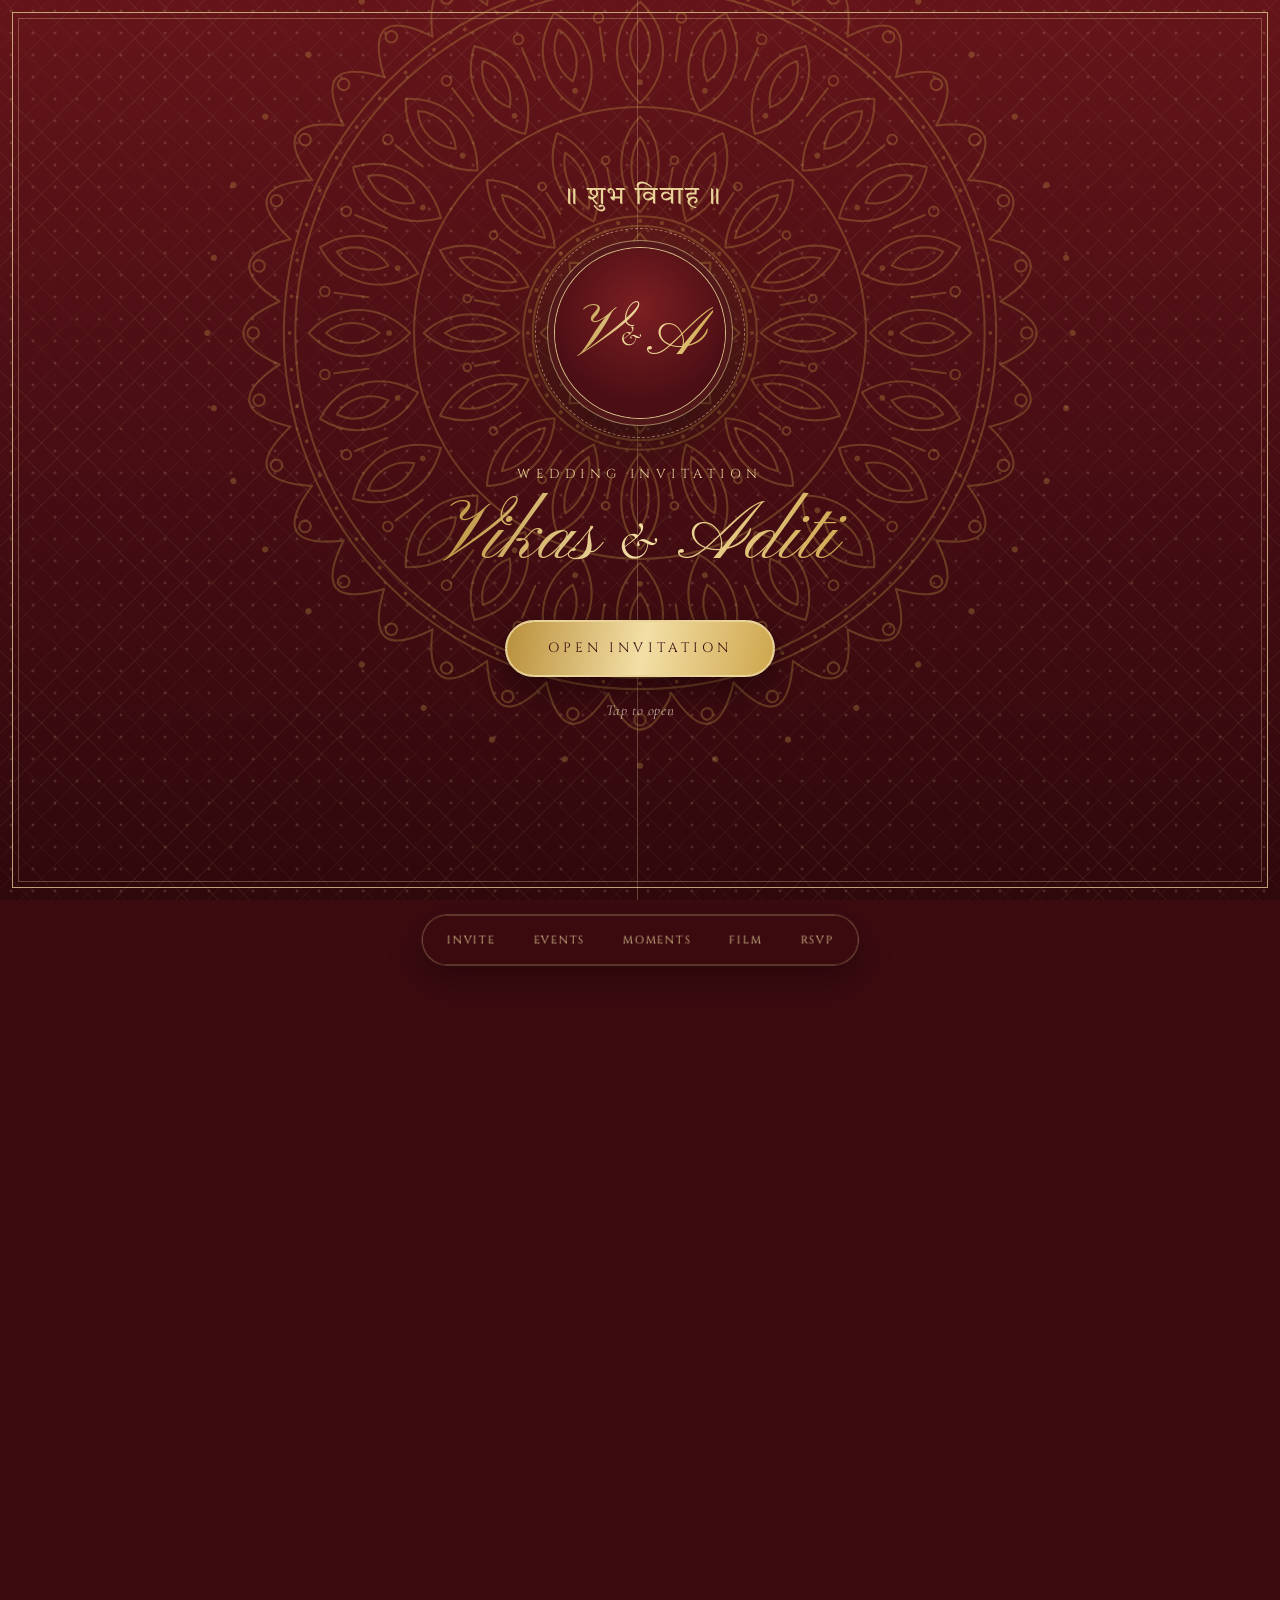
==== vikas-aditi/index.html @ c08654e7 "feat: add Vikas & Aditi wedding invitation site (/vikas-aditi/) Mobile-first, animated single-page i" ====
<!DOCTYPE html>
<html lang="en" class="is-locked">
<head>
  <meta charset="UTF-8" />
  <meta name="viewport" content="width=device-width, initial-scale=1, viewport-fit=cover" />
  <title>Vikas &amp; Aditi — Wedding Invitation</title>
  <meta name="description" content="With the blessings of our families, we invite you to celebrate our wedding." />
  <!-- Personal invitation: keep it out of search engines. Remove this line if you want it indexed. -->
  <meta name="robots" content="noindex, nofollow" />
  <meta name="theme-color" content="#4E1016" />

  <!-- Link preview (WhatsApp / social). og:image must be an absolute URL. -->
  <meta property="og:type" content="website" />
  <meta property="og:title" content="Vikas &amp; Aditi — Wedding Invitation" />
  <meta property="og:description" content="With the blessings of our families, we invite you to celebrate our wedding." />
  <meta property="og:image" content="https://www.amhsolutions.xyz/vikas-aditi/assets/og.jpg" />
  <meta property="og:image:width" content="1200" />
  <meta property="og:image:height" content="630" />
  <meta name="twitter:card" content="summary_large_image" />

  <link rel="icon" href="data:image/svg+xml,%3Csvg xmlns='http://www.w3.org/2000/svg' viewBox='0 0 64 64'%3E%3Ccircle cx='32' cy='32' r='32' fill='%234E1016'/%3E%3Cg fill='none' stroke='%23E5C777' stroke-width='2.4' stroke-linejoin='round'%3E%3Cpath d='M32 12c6 7 9 14 9 21 0 7-3 12-9 15-6-3-9-8-9-15 0-7 3-14 9-21z'/%3E%3Cpath d='M23 40c-7-2-12-7-13-14 6 0 12 3 14 8M41 40c7-2 12-7 13-14-6 0-12 3-14 8'/%3E%3C/g%3E%3C/svg%3E" />

  <link rel="preconnect" href="https://fonts.googleapis.com" />
  <link rel="preconnect" href="https://fonts.gstatic.com" crossorigin />
  <link href="https://fonts.googleapis.com/css2?family=Cinzel:wght@400;500;600&family=Cormorant+Garamond:ital,wght@0,400;0,500;0,600;1,400;1,500&family=Pinyon+Script&family=Tiro+Devanagari+Hindi&display=swap" rel="stylesheet" />
  <link rel="preload" as="image" href="assets/photos/9018-800.webp"
        imagesrcset="assets/photos/9018-800.webp 800w, assets/photos/9018-1400.webp 1400w" imagesizes="100vw" />
  <link rel="stylesheet" href="css/style.css" />
  <noscript><style>.gate{display:none}html.is-locked,html.is-locked body{overflow:auto;height:auto}</style></noscript>
</head>
<body>

  <!-- =============== COVER (tap to open) =============== -->
  <div class="gate" id="gate">
    <div class="gate__door gate__door--l" aria-hidden="true"></div>
    <div class="gate__door gate__door--r" aria-hidden="true"></div>
    <div class="gate__inner">
      <p class="gate__shubh deva" data-bind="shubh"></p>
      <div class="gate__sealwrap">
        <img class="gate__mandala" src="assets/ornaments/mandala.svg" alt="" aria-hidden="true" />
        <div class="gate__seal" aria-hidden="true">
          <span class="gate__ring"></span>
          <span class="gate__mono" data-bind="monogram"></span>
        </div>
      </div>
      <p class="gate__eyebrow">Wedding Invitation</p>
      <p class="gate__names" data-bind="names"></p>
      <button class="gate__btn" id="openBtn" type="button">
        <span>Open Invitation</span>
      </button>
      <p class="gate__hint" aria-hidden="true">Tap to open</p>
    </div>
  </div>

  <div class="progress" aria-hidden="true"><span id="progressBar"></span></div>
  <canvas class="petals" id="petals" aria-hidden="true"></canvas>

  <main id="page">

    <!-- =============== HERO =============== -->
    <header class="hero live" id="top">
      <div class="hero__bgmandala" aria-hidden="true"><img src="assets/ornaments/mandala.svg" alt="" /></div>
      <div class="hero__frame"><div class="hero__media" id="heroMedia"></div></div>
      <div class="hero__shade" aria-hidden="true"></div>
      <div class="toran" id="toran" aria-hidden="true"></div>

      <div class="hero__content">
        <p class="hero__eyebrow"><span>We are getting married</span></p>
        <h1 class="hero__names" id="heroNames"></h1>
        <svg class="divider divider--light" viewBox="0 0 240 24" aria-hidden="true">
          <path d="M4 12h86M150 12h86" /><path d="M120 3l9 9-9 9-9-9z" /><path d="M104 12l-5-5-5 5 5 5zM146 12l-5-5-5 5 5 5z" />
        </svg>
        <p class="hero__date" id="heroDate"></p>
        <p class="hero__city" id="heroCity"></p>
      </div>

      <a class="scroll-cue" href="#invite" aria-label="Scroll to the invitation">
        <span class="scroll-cue__mouse"></span>
        <span class="scroll-cue__txt">Scroll</span>
      </a>
    </header>

    <!-- =============== INVITATION =============== -->
    <section class="section live section--ivory" id="invite" data-nav="Invite">
      <img class="watermark watermark--tr" src="assets/ornaments/mandala-ink.svg" alt="" aria-hidden="true" loading="lazy" />
      <img class="watermark watermark--bl" src="assets/ornaments/mandala-ink.svg" alt="" aria-hidden="true" loading="lazy" />

      <div class="wrap wrap--narrow center">
        <p class="invocation deva" data-bind="invocation" data-reveal></p>

        <div class="arch arch--lg" id="inviteArch" data-reveal="zoom"></div>

        <div class="head" data-reveal>
          <p class="eyebrow">With the blessings of our elders</p>
          <h2 class="title">With Joyful Hearts</h2>
          <svg class="divider" viewBox="0 0 240 24" aria-hidden="true">
            <path d="M4 12h86M150 12h86" /><path d="M120 3l9 9-9 9-9-9z" /><path d="M104 12l-5-5-5 5 5 5zM146 12l-5-5-5 5 5 5z" />
          </svg>
        </div>

        <p class="lead" data-reveal>
          Together with our families, we invite you to share in our happiness
          as we begin a new chapter of our lives.
        </p>

        <div class="couple" id="couple"></div>

        <p class="lead lead--sm" data-reveal>
          Your presence and blessings will make our celebration complete.
        </p>
      </div>
    </section>

    <!-- =============== SAVE THE DATE =============== -->
    <section class="section live section--maroon" id="date">
      <div class="sparkles" aria-hidden="true"></div>
      <img class="bigmandala" src="assets/ornaments/mandala.svg" alt="" aria-hidden="true" loading="lazy" />
      <div class="wrap wrap--narrow center">
        <div class="head" data-reveal>
          <p class="eyebrow">Mark your calendar</p>
          <h2 class="title">Save the Date</h2>
          <svg class="divider" viewBox="0 0 240 24" aria-hidden="true">
            <path d="M4 12h86M150 12h86" /><path d="M120 3l9 9-9 9-9-9z" /><path d="M104 12l-5-5-5 5 5 5zM146 12l-5-5-5 5 5 5z" />
          </svg>
        </div>
        <p class="bigdate" id="bigDate" data-reveal></p>
        <div class="countdown" id="countdown" data-reveal>
          <div class="cd"><span class="cd__num" data-cd="days">––</span><span class="cd__lbl">Days</span></div>
          <div class="cd"><span class="cd__num" data-cd="hours">––</span><span class="cd__lbl">Hours</span></div>
          <div class="cd"><span class="cd__num" data-cd="minutes">––</span><span class="cd__lbl">Minutes</span></div>
          <div class="cd"><span class="cd__num" data-cd="seconds">––</span><span class="cd__lbl">Seconds</span></div>
        </div>
        <p class="cd-note" id="cdNote" data-reveal></p>
        <button class="btn btn--gold" id="calBtn" type="button" hidden data-reveal>
          <svg viewBox="0 0 24 24" aria-hidden="true"><path d="M7 3v3M17 3v3M4 9h16M5 5h14a1 1 0 0 1 1 1v13a1 1 0 0 1-1 1H5a1 1 0 0 1-1-1V6a1 1 0 0 1 1-1zM12 12v5M9.5 14.5h5" /></svg>
          <span>Add to Calendar</span>
        </button>
      </div>
    </section>

    <!-- =============== EVENTS =============== -->
    <section class="section live section--ivory" id="events" data-nav="Events">
      <img class="watermark watermark--tl" src="assets/ornaments/mandala-ink.svg" alt="" aria-hidden="true" loading="lazy" />
      <div class="wrap">
        <div class="head center" data-reveal>
          <p class="eyebrow">Join us for</p>
          <h2 class="title">The Celebrations</h2>
          <svg class="divider" viewBox="0 0 240 24" aria-hidden="true">
            <path d="M4 12h86M150 12h86" /><path d="M120 3l9 9-9 9-9-9z" /><path d="M104 12l-5-5-5 5 5 5zM146 12l-5-5-5 5 5 5z" />
          </svg>
        </div>
        <ol class="timeline" id="timeline"></ol>
      </div>
    </section>

    <!-- =============== VENUE (shown only when a venue is set) =============== -->
    <section class="section section--sand" id="venue" hidden>
      <div class="wrap wrap--narrow center">
        <div class="head" data-reveal>
          <p class="eyebrow">Where we celebrate</p>
          <h2 class="title">The Venue</h2>
          <svg class="divider" viewBox="0 0 240 24" aria-hidden="true">
            <path d="M4 12h86M150 12h86" /><path d="M120 3l9 9-9 9-9-9z" /><path d="M104 12l-5-5-5 5 5 5zM146 12l-5-5-5 5 5 5z" />
          </svg>
        </div>
        <p class="venue__name" id="venueName" data-reveal></p>
        <p class="venue__addr" id="venueAddr" data-reveal></p>
        <a class="btn btn--maroon" id="venueMap" target="_blank" rel="noopener" hidden data-reveal>
          <svg viewBox="0 0 24 24" aria-hidden="true"><path d="M12 21s7-6.2 7-11.5A7 7 0 0 0 5 9.500C5 14.8 12 21 12 21z" /><circle cx="12" cy="9.5" r="2.5" /></svg>
          <span>Open in Google Maps</span>
        </a>
      </div>
    </section>

    <!-- =============== QUOTE =============== -->
    <section class="quote" id="quote">
      <div class="quote__bg" id="quoteBg" data-parallax="0.18"></div>
      <div class="quote__shade" aria-hidden="true"></div>
      <blockquote class="quote__text" data-reveal>
        <span class="quote__mark" aria-hidden="true">“</span>
        Two hearts, one journey —<br />and it begins with your blessings.
      </blockquote>
    </section>

    <!-- =============== GALLERY =============== -->
    <section class="section live section--ivory section--gallery" id="moments" data-nav="Moments">
      <div class="wrap">
        <div class="head center" data-reveal>
          <p class="eyebrow">Before the big day</p>
          <h2 class="title">Our Moments</h2>
          <svg class="divider" viewBox="0 0 240 24" aria-hidden="true">
            <path d="M4 12h86M150 12h86" /><path d="M120 3l9 9-9 9-9-9z" /><path d="M104 12l-5-5-5 5 5 5zM146 12l-5-5-5 5 5 5z" />
          </svg>
        </div>
      </div>
      <div id="gallery"></div>
    </section>

    <!-- =============== FILM =============== -->
    <section class="section live section--maroon" id="film" data-nav="Film">
      <div class="sparkles" aria-hidden="true"></div>
      <div class="wrap center">
        <div class="head" data-reveal>
          <p class="eyebrow">Press play</p>
          <h2 class="title title--sm" id="filmTitle">Our Film</h2>
          <svg class="divider" viewBox="0 0 240 24" aria-hidden="true">
            <path d="M4 12h86M150 12h86" /><path d="M120 3l9 9-9 9-9-9z" /><path d="M104 12l-5-5-5 5 5 5zM146 12l-5-5-5 5 5 5z" />
          </svg>
        </div>
        <div id="films"></div>
      </div>
    </section>

    <!-- =============== CLOSING =============== -->
    <section class="closing live" id="rsvp" data-nav="RSVP">
      <div class="closing__bg" id="closingBg" data-parallax="0.14"></div>
      <div class="closing__shade" aria-hidden="true"></div>
      <div class="wrap wrap--narrow center closing__in">
        <div class="diyas" aria-hidden="true" data-reveal>
          <span class="diya"><i></i></span><span class="diya diya--lg"><i></i></span><span class="diya"><i></i></span>
        </div>
        <div class="head" data-reveal>
          <p class="eyebrow">With love &amp; gratitude</p>
          <h2 class="title">We Await You</h2>
          <svg class="divider" viewBox="0 0 240 24" aria-hidden="true">
            <path d="M4 12h86M150 12h86" /><path d="M120 3l9 9-9 9-9-9z" /><path d="M104 12l-5-5-5 5 5 5zM146 12l-5-5-5 5 5 5z" />
          </svg>
        </div>
        <p class="lead" data-reveal>
          We would be honoured to have you with us on our special day.
        </p>
        <div class="actions" data-reveal>
          <a class="btn btn--gold" id="rsvpBtn" target="_blank" rel="noopener" hidden>
            <svg viewBox="0 0 24 24" aria-hidden="true"><path d="M4 20l1.4-4.200A8 8 0 1 1 8.6 19L4 20z" /><path d="M9 9.500c0 3 2.5 5.5 5.5 5.500l1-1.5-2-1-.800.800c-.900-.400-1.6-1.1-2-2l.800-.800-1-2L9 9.500z" /></svg>
            <span>RSVP on WhatsApp</span>
          </a>
          <button class="btn btn--line" id="shareBtn" type="button">
            <svg viewBox="0 0 24 24" aria-hidden="true"><circle cx="6" cy="12" r="2.5" /><circle cx="17" cy="6" r="2.5" /><circle cx="17" cy="18" r="2.5" /><path d="M8.2 10.900l6.6-3.700M8.2 13.100l6.6 3.7" /></svg>
            <span>Share Invitation</span>
          </button>
        </div>
        <p class="closing__names" data-bind="names" data-reveal></p>
        <p class="closing__shubh deva" data-bind="shubh" data-reveal></p>
      </div>
    </section>
  </main>

  <!-- floating quick-nav -->
  <nav class="dock" id="dock" aria-label="Sections"></nav>
  <button class="music" id="musicBtn" type="button" hidden aria-label="Toggle music" aria-pressed="false">
    <span></span><span></span><span></span><span></span>
  </button>

  <!-- photo viewer -->
  <div class="lightbox" id="lightbox" hidden aria-hidden="true" role="dialog" aria-label="Photo viewer">
    <button class="lightbox__close" type="button" aria-label="Close">×</button>
    <button class="lightbox__nav lightbox__nav--prev" type="button" aria-label="Previous photo">‹</button>
    <figure class="lightbox__fig"><img id="lightboxImg" alt="" /></figure>
    <button class="lightbox__nav lightbox__nav--next" type="button" aria-label="Next photo">›</button>
    <p class="lightbox__count" id="lightboxCount"></p>
  </div>

  <div class="toast" id="toast" role="status" aria-live="polite"></div>

  <script src="js/config.js"></script>
  <script src="js/main.js"></script>
</body>
</html>
---- vikas-aditi/css/style.css ----
/* =====================================================================
   Vikas & Aditi — Wedding Invitation
   Mobile-first. Palette drawn from the pre-wedding photos:
   laterite maroon · ivory silk · temple gold · marigold.
   ===================================================================== */

:root {
  --maroon-950: #2a070b;
  --maroon-900: #3b0b10;
  --maroon-800: #4e1016;
  --maroon-700: #65161b;
  --maroon-600: #7c1f22;
  --terra: #a8452f;

  --gold: #c9a24b;
  --gold-l: #ead49a;
  --gold-xl: #f7e9bc;
  --gold-d: #96712a;

  --ivory: #fcf6ea;
  --cream: #f5ead4;
  --sand: #efe0c4;

  --marigold: #f2a31b;
  --saffron: #e8730c;
  --leaf: #4d7a3a;

  --ink: #3b2418;
  --ink-soft: #6a4a3a;

  --f-script: 'Pinyon Script', 'Snell Roundhand', 'Apple Chancery', cursive;
  --f-serif: 'Cormorant Garamond', 'Hoefler Text', 'Times New Roman', serif;
  --f-caps: 'Cinzel', 'Cormorant Garamond', serif;
  --f-deva: 'Tiro Devanagari Hindi', 'Noto Serif Devanagari', 'Kohinoor Devanagari', serif;

  --gold-grad: linear-gradient(100deg, #b98f3a 0%, #f3dfa6 26%, #cfa850 50%, #f9edc6 74%, #b98f3a 100%);
  --ease: cubic-bezier(.2, .7, .2, 1);

  /* cusped temple arch, stretched to whatever box uses it */
  --arch-mask: url("data:image/svg+xml,%3Csvg xmlns='http://www.w3.org/2000/svg' viewBox='0 0 100 150' preserveAspectRatio='none'%3E%3Cpath d='M0,150 V46 C0,39 3,34 9,32 C6,24 11,16 20,16 C22,8 31,3 39,7 C42,3 46,0 50,0 C54,0 58,3 61,7 C69,3 78,8 80,16 C89,16 94,24 91,32 C97,34 100,39 100,46 V150 Z'/%3E%3C/svg%3E");
}

*, *::before, *::after { box-sizing: border-box; }
* { margin: 0; padding: 0; }

html {
  -webkit-text-size-adjust: 100%;
  scroll-behavior: smooth;
  background: var(--maroon-900);
}
html.is-locked, html.is-locked body { overflow: hidden; height: 100%; }

body {
  font-family: var(--f-serif);
  font-size: 19px;
  line-height: 1.55;
  color: var(--ink);
  background: var(--ivory);
  -webkit-font-smoothing: antialiased;
  -moz-osx-font-smoothing: grayscale;
  overflow-x: hidden;
  -webkit-tap-highlight-color: transparent;
}

img, video, svg { display: block; max-width: 100%; }
button { font: inherit; color: inherit; background: none; border: 0; cursor: pointer; }
a { color: inherit; text-decoration: none; }
[hidden] { display: none !important; }
.deva { font-family: var(--f-deva); }
.center { text-align: center; }

:focus-visible { outline: 2px solid var(--gold); outline-offset: 3px; border-radius: 6px; }

/* ---------- shared keyframes ---------- */
@keyframes spin { to { transform: rotate(360deg); } }
@keyframes spin-c { to { transform: translate(-50%, -50%) rotate(360deg); } }
@keyframes shimmer { to { background-position: -200% 0; } }
@keyframes floaty { 0%, 100% { transform: translateY(0); } 50% { transform: translateY(-8px); } }
@keyframes pulse-ring {
  0% { transform: scale(1); opacity: .7; }
  100% { transform: scale(1.55); opacity: 0; }
}
@keyframes twinkle {
  0%, 100% { opacity: 0; transform: scale(.3); }
  50% { opacity: 1; transform: scale(1); }
}

.gold-text,
.section--maroon .title,
.closing .title,
.gate__names,
.gate__mono {
  background: var(--gold-grad);
  background-size: 200% 100%;
  -webkit-background-clip: text;
  background-clip: text;
  color: transparent;
  -webkit-text-fill-color: transparent;
  animation: shimmer 7s linear infinite;
}

/* =====================================================================
   COVER — two temple doors that swing open
   ===================================================================== */
.gate {
  position: fixed;
  inset: 0;
  z-index: 100;
  display: grid;
  place-items: center;
  perspective: 1500px;
  overflow: hidden;
  color: var(--cream);
}
.gate__door {
  position: absolute;
  top: 0;
  bottom: 0;
  width: 50.2%;
  background:
    repeating-linear-gradient(45deg, rgba(234, 212, 154, .055) 0 1px, transparent 1px 22px),
    repeating-linear-gradient(-45deg, rgba(234, 212, 154, .055) 0 1px, transparent 1px 22px),
    radial-gradient(circle, rgba(234, 212, 154, .16) 1.2px, transparent 1.8px) 0 0 / 22px 22px,
    linear-gradient(180deg, #651519 0%, #4a0e14 45%, #2f080c 100%);
  transition: transform 1.9s cubic-bezier(.76, 0, .18, 1), filter 1.9s ease;
  will-change: transform;
  -webkit-backface-visibility: hidden;
  backface-visibility: hidden;
}
.gate__door::before,
.gate__door::after {
  content: "";
  position: absolute;
  pointer-events: none;
}
.gate__door::before { inset: 12px; border: 1px solid rgba(234, 212, 154, .75); }
.gate__door::after { inset: 18px; border: 1px solid rgba(234, 212, 154, .3); }
.gate__door--l { left: 0; transform-origin: left center; box-shadow: inset -1px 0 0 rgba(234, 212, 154, .28); }
.gate__door--r { right: 0; transform-origin: right center; box-shadow: inset 1px 0 0 rgba(234, 212, 154, .28); }
.gate__door--l::before { right: 0; border-right: 0; }
.gate__door--l::after { right: 0; border-right: 0; }
.gate__door--r::before { left: 0; border-left: 0; }
.gate__door--r::after { left: 0; border-left: 0; }

.gate__inner {
  position: relative;
  z-index: 2;
  width: 100%;
  max-width: 460px;
  padding: 40px 34px;
  text-align: center;
  display: flex;
  flex-direction: column;
  align-items: center;
  transition: opacity .7s ease, transform .9s var(--ease);
}
.gate__sealwrap { position: relative; display: grid; place-items: center; }
.gate__mandala {
  position: absolute;
  left: 50%;
  top: 50%;
  width: min(165vw, 780px);
  max-width: none;
  opacity: .3;
  transform: translate(-50%, -50%);
  animation: spin-c 120s linear infinite;
  pointer-events: none;
  z-index: -1;
}
.gate__shubh {
  font-size: 22px;
  letter-spacing: .06em;
  color: var(--gold-l);
  margin-bottom: 26px;
  opacity: 0;
  animation: gate-in 1s .2s var(--ease) forwards;
}
.gate__seal {
  position: relative;
  width: 148px;
  height: 148px;
  border-radius: 50%;
  display: grid;
  place-items: center;
  background: radial-gradient(circle at 50% 35%, #7c1f22 0%, #4a0e14 70%);
  box-shadow:
    0 0 0 1px rgba(234, 212, 154, .9),
    0 0 0 7px rgba(74, 14, 20, .9),
    0 0 0 8px rgba(234, 212, 154, .55),
    0 18px 50px rgba(0, 0, 0, .55),
    0 0 70px rgba(233, 180, 80, .22);
  opacity: 0;
  animation: gate-seal 1.2s .35s var(--ease) forwards, floaty 5s 1.6s ease-in-out infinite;
}
.gate__ring {
  position: absolute;
  inset: -20px;
  border-radius: 50%;
  border: 1px dashed rgba(234, 212, 154, .55);
  animation: spin 40s linear infinite;
}
.gate__mono {
  font-family: var(--f-script);
  font-size: 60px;
  line-height: 1;
  padding: 12px 10px 2px;
  white-space: nowrap;
}
.gate__mono .amp-i { font-size: .4em; margin: 0 .22em 0 .3em; vertical-align: .32em; }
.amp-i { font-family: var(--f-serif); font-style: italic; font-size: .62em; font-weight: 400; }
.nw { white-space: nowrap; }
.gate__eyebrow {
  margin-top: 40px;
  font-family: var(--f-caps);
  font-size: 11.5px;
  letter-spacing: .42em;
  text-transform: uppercase;
  color: var(--gold-l);
  opacity: 0;
  animation: gate-in 1s .7s var(--ease) forwards;
}
.gate__names {
  font-family: var(--f-script);
  font-size: clamp(46px, 13.5vw, 64px);
  line-height: 1.15;
  padding: 6px 14px 0;
  white-space: nowrap;
  opacity: 0;
  animation: gate-in 1.1s .9s var(--ease) forwards, shimmer 7s linear infinite;
}
.gate__btn {
  position: relative;
  margin-top: 30px;
  padding: 15px 34px;
  border-radius: 999px;
  border: 1px solid var(--gold-l);
  font-family: var(--f-caps);
  font-size: 12.5px;
  letter-spacing: .3em;
  text-transform: uppercase;
  color: var(--maroon-900);
  background: var(--gold-grad);
  background-size: 200% 100%;
  box-shadow: 0 10px 30px rgba(0, 0, 0, .4), inset 0 1px 0 rgba(255, 255, 255, .5);
  opacity: 0;
  animation: gate-in 1s 1.15s var(--ease) forwards, shimmer 5s linear infinite;
}
.gate__btn::before,
.gate__btn::after {
  content: "";
  position: absolute;
  inset: 0;
  border-radius: inherit;
  border: 1px solid var(--gold-l);
  animation: pulse-ring 2.4s ease-out infinite;
  pointer-events: none;
}
.gate__btn::after { animation-delay: 1.2s; }
.gate__btn:active { transform: scale(.97); }
.gate__hint {
  margin-top: 22px;
  font-size: 15px;
  font-style: italic;
  letter-spacing: .04em;
  color: rgba(245, 234, 212, .7);
  opacity: 0;
  animation: gate-in 1s 1.5s var(--ease) forwards;
}
@keyframes gate-in { from { opacity: 0; transform: translateY(16px); } to { opacity: 1; transform: none; } }
@keyframes gate-seal { from { opacity: 0; transform: scale(.6) rotate(-25deg); } to { opacity: 1; transform: none; } }

/* opening */
.gate.is-open { pointer-events: none; }
.gate.is-open .gate__inner { opacity: 0; transform: scale(1.18); }
.gate.is-open .gate__door--l { transform: rotateY(104deg); filter: brightness(.55); }
.gate.is-open .gate__door--r { transform: rotateY(-104deg); filter: brightness(.55); }

/* =====================================================================
   FLOATING LAYERS
   ===================================================================== */
.progress {
  position: fixed;
  inset: 0 0 auto 0;
  height: 3px;
  z-index: 60;
  pointer-events: none;
}
.progress span {
  display: block;
  height: 100%;
  width: 100%;
  transform: scaleX(0);
  transform-origin: left;
  background: linear-gradient(90deg, var(--gold-d), var(--gold-xl), var(--marigold));
}
.petals {
  position: fixed;
  inset: 0;
  width: 100%;
  height: 100%;
  z-index: 40;
  pointer-events: none;
}

/* =====================================================================
   HERO
   ===================================================================== */
.hero {
  position: relative;
  min-height: 100vh;
  min-height: 100svh;
  overflow: hidden;
  background: var(--maroon-900);
  color: var(--cream);
  display: flex;
  flex-direction: column;
  justify-content: flex-end;
}
.hero__bgmandala { display: none; }
.hero__frame, .hero__media { position: absolute; inset: 0; }
.hero__frame { will-change: transform; }
.hero__frame .arch__line { display: none; }
.hero__slide {
  position: absolute;
  inset: 0;
  opacity: 0;
  transition: opacity 2s ease;
}
.hero__slide.is-active { opacity: 1; }
.hero__slide img {
  width: 100%;
  height: 100%;
  object-fit: cover;
  object-position: 50% 30%;
  transform: scale(1.02);
}
.hero__slide.is-active img { animation: kenburns 9s ease-out forwards; }
@keyframes kenburns {
  from { transform: scale(1.02) translate3d(0, 0, 0); }
  to { transform: scale(1.14) translate3d(0, -1.5%, 0); }
}
.hero__shade {
  position: absolute;
  inset: 0;
  background:
    linear-gradient(to bottom, rgba(42, 7, 11, .5) 0%, rgba(42, 7, 11, 0) 20%),
    linear-gradient(to top, rgba(42, 7, 11, .97) 0%, rgba(52, 9, 14, .9) 20%, rgba(70, 14, 20, .55) 40%, rgba(78, 16, 22, 0) 62%);
}
.hero__content {
  position: relative;
  z-index: 3;
  text-align: center;
  padding: 0 22px calc(92px + env(safe-area-inset-bottom));
}
.hero__eyebrow {
  font-family: var(--f-caps);
  font-size: 11px;
  letter-spacing: .4em;
  text-transform: uppercase;
  color: var(--gold-l);
  display: flex;
  align-items: center;
  justify-content: center;
  gap: 12px;
}
.hero__eyebrow::before,
.hero__eyebrow::after {
  content: "";
  width: 26px;
  height: 1px;
  background: linear-gradient(90deg, transparent, var(--gold-l));
}
.hero__eyebrow::after { transform: scaleX(-1); }

.hero__names {
  margin: 10px 0 4px;
  font-family: var(--f-script);
  font-weight: 400;
  font-size: clamp(74px, 22vw, 118px);
  line-height: .86;
  filter: drop-shadow(0 3px 14px rgba(20, 2, 4, .6));
}
.hero__names .n {
  display: block;
  padding: .18em .3em .12em;
  margin: -.1em 0;
  background: linear-gradient(100deg, #e9cf8f 0%, #fff6dc 30%, #e2c078 52%, #fffaf0 76%, #e9cf8f 100%);
  background-size: 200% 100%;
  -webkit-background-clip: text;
  background-clip: text;
  color: transparent;
  -webkit-text-fill-color: transparent;
  animation: shimmer 8s linear infinite;
}
.hero__names .amp {
  display: block;
  font-family: var(--f-serif);
  font-style: italic;
  font-size: .3em;
  line-height: 1;
  color: var(--gold-l);
  margin: .12em 0 .02em;
}
.hero__date {
  margin-top: 6px;
  font-family: var(--f-caps);
  font-size: 13.5px;
  letter-spacing: .28em;
  text-transform: uppercase;
  color: var(--cream);
}
.hero__city {
  margin-top: 6px;
  font-style: italic;
  font-size: 18px;
  color: rgba(245, 234, 212, .85);
}
.hero__city:empty { display: none; }

/* entrance (runs once the doors open) */
.js .hero__eyebrow,
.js .hero__date,
.js .hero__city,
.js .hero .divider,
.js .scroll-cue { opacity: 0; transform: translateY(18px); transition: opacity 1s var(--ease), transform 1s var(--ease); }
.js .hero__names .n { clip-path: inset(-10% 100% -10% 0); transition: clip-path 1.5s cubic-bezier(.6, .1, .2, 1); }
.js .hero__names .amp { opacity: 0; transform: scale(.4); transition: opacity .8s ease, transform .8s var(--ease); }

.is-open .hero__eyebrow { opacity: 1; transform: none; transition-delay: .9s; }
.is-open .hero__names .n { clip-path: inset(-10% -5% -10% 0); }
.is-open .hero__names .n:nth-of-type(1) { transition-delay: 1.1s; }
.is-open .hero__names .amp { opacity: 1; transform: none; transition-delay: 2s; }
.is-open .hero__names .n:nth-of-type(2) { transition-delay: 2.2s; }
.is-open .hero .divider { opacity: 1; transform: none; transition-delay: 3s; }
.is-open .hero__date { opacity: 1; transform: none; transition-delay: 3.2s; }
.is-open .hero__city { opacity: 1; transform: none; transition-delay: 3.4s; }
.is-open .scroll-cue { opacity: 1; transform: translateX(-50%); transition-delay: 3.8s; }

.scroll-cue {
  position: absolute;
  z-index: 3;
  left: 50%;
  bottom: calc(18px + env(safe-area-inset-bottom));
  transform: translateX(-50%) translateY(18px);
  display: flex;
  flex-direction: column;
  align-items: center;
  gap: 7px;
  color: var(--gold-l);
}
.scroll-cue__mouse {
  width: 20px;
  height: 32px;
  border: 1px solid var(--gold-l);
  border-radius: 12px;
  position: relative;
}
.scroll-cue__mouse::after {
  content: "";
  position: absolute;
  left: 50%;
  top: 6px;
  width: 3px;
  height: 6px;
  margin-left: -1.5px;
  border-radius: 2px;
  background: var(--gold-l);
  animation: wheel 1.8s ease-in-out infinite;
}
@keyframes wheel { 0% { transform: translateY(0); opacity: 1; } 80%, 100% { transform: translateY(11px); opacity: 0; } }
.scroll-cue__txt { font-family: var(--f-caps); font-size: 9.5px; letter-spacing: .4em; text-transform: uppercase; }

/* ---------- toran: marigold garland hanging from the top ---------- */
.toran {
  position: absolute;
  z-index: 3;
  top: 0;
  left: 0;
  right: 0;
  display: flex;
  justify-content: space-between;
  align-items: flex-start;
  padding: 0 4px;
  pointer-events: none;
}
.toran::before {
  /* the rope along the top edge */
  content: "";
  position: absolute;
  left: 0;
  right: 0;
  top: 0;
  height: 11px;
  background:
    radial-gradient(circle at 50% 35%, #ffe08a 0 2px, #f6ad22 2.5px 5px, #dd7a0b 5.5px 7px, transparent 7.5px) 0 -4px / 15px 15px repeat-x;
}
.strand {
  position: relative;
  display: flex;
  flex-direction: column;
  align-items: center;
  gap: 1px;
  padding-top: 9px;
  transform-origin: 50% 0;
  animation: sway var(--dur, 5s) ease-in-out var(--delay, 0s) infinite alternate;
}
.strand::before {
  content: "";
  position: absolute;
  top: 0;
  bottom: 8px;
  left: 50%;
  width: 1px;
  background: rgba(120, 70, 20, .7);
}
@keyframes sway { from { transform: rotate(-2.6deg); } to { transform: rotate(2.6deg); } }
.mg {
  position: relative;
  width: var(--s, 15px);
  height: var(--s, 15px);
  border-radius: 50%;
  flex: none;
  background: radial-gradient(circle at 50% 42%, #ffe89c 0 12%, #fbbb2c 13% 36%, #f1941a 37% 62%, #d96b0a 63% 100%);
  box-shadow: inset 0 -2px 3px rgba(120, 40, 0, .4), 0 2px 4px rgba(20, 2, 4, .3);
}
.mg::after {
  content: "";
  position: absolute;
  inset: 0;
  border-radius: 50%;
  background: repeating-conic-gradient(from 0deg, rgba(255, 244, 200, .32) 0 9deg, transparent 9deg 24deg);
}
.mg--y { background: radial-gradient(circle at 50% 42%, #fff6c6 0 12%, #ffd84a 13% 36%, #f7b620 37% 62%, #e2930c 63% 100%); }
.mg--w {
  --s: 9px;
  background: radial-gradient(circle at 50% 40%, #ffffff 0 30%, #f3e9cf 60%, #d9c79c 100%);
  box-shadow: none;
}
.mg--w::after { display: none; }
.leaf {
  position: relative;
  width: 11px;
  height: 20px;
  margin-top: 1px;
  border-radius: 0 100% 0 100% / 0 60% 0 60%;
  background: linear-gradient(140deg, #7fae52 0%, #4d7a3a 55%, #32562a 100%);
  transform: rotate(8deg);
  border-radius: 60% 60% 60% 60% / 30% 30% 90% 90%;
}
.leaf::after {
  content: "";
  position: absolute;
  left: 50%;
  top: 2px;
  bottom: 3px;
  width: 1px;
  background: rgba(220, 240, 190, .5);
}
/* strands drop in when the doors open */
.js .toran { transform: translateY(-105%); transition: transform 1.6s cubic-bezier(.3, 1.3, .5, 1) .5s; }
.is-open .toran { transform: none; }

/* =====================================================================
   SECTIONS
   ===================================================================== */
.section {
  position: relative;
  padding: 92px 22px 104px;
  overflow: hidden;
  isolation: isolate;
}
.section--ivory {
  --bg: var(--ivory);
  background:
    radial-gradient(90% 50% at 50% 0%, rgba(201, 162, 75, .12), transparent 70%),
    var(--ivory);
}
.section--sand {
  --bg: var(--sand);
  background: var(--sand);
}
.section--maroon {
  --bg: var(--maroon-800);
  color: var(--cream);
  background:
    radial-gradient(ellipse 78% 46% at 50% 40%, rgba(168, 69, 47, .46), transparent 72%),
    linear-gradient(180deg, var(--maroon-800) 0%, var(--maroon-900) 60%, var(--maroon-800) 100%);
}

/* scalloped trim between sections (like the roof trim in the photos) */
.section::after,
.hero::after,
.quote::after,
.quote::before {
  content: "";
  position: absolute;
  z-index: 4;
  left: 0;
  right: 0;
  bottom: -1px;
  height: 16px;
  background: radial-gradient(circle at 50% 100%, var(--next, transparent) 0 14px, transparent 14.6px) 50% 0 / 30px 16px repeat-x;
  pointer-events: none;
}
.quote::before {
  bottom: auto;
  top: -1px;
  background: radial-gradient(circle at 50% 0, var(--prev, transparent) 0 14px, transparent 14.6px) 50% 0 / 30px 16px repeat-x;
}
.hero { --next: var(--ivory); }
#invite { --next: var(--maroon-800); }
#date { --next: var(--ivory); }
#events { --next: transparent; }
#events.has-venue { --next: var(--sand); }
#venue { --next: transparent; }
.quote { --prev: var(--ivory); --next: var(--ivory); }
.quote.after-venue { --prev: var(--sand); }
#moments { --next: var(--maroon-800); }
#film { --next: transparent; }

.wrap { position: relative; z-index: 2; max-width: 1080px; margin: 0 auto; }
.wrap--narrow { max-width: 620px; }

.head { margin-bottom: 26px; }
.eyebrow {
  font-family: var(--f-caps);
  font-size: 11px;
  letter-spacing: .36em;
  text-transform: uppercase;
  color: var(--gold-d);
}
.section--maroon .eyebrow,
.closing .eyebrow { color: var(--gold-l); }
.title {
  font-family: var(--f-script);
  font-weight: 400;
  font-size: clamp(50px, 14.5vw, 84px);
  line-height: 1.12;
  color: var(--maroon-700);
  padding: .1em .2em 0;
  margin: 2px -0.2em 0;
}
.title--sm { font-size: clamp(40px, 11.4vw, 76px); }
.divider {
  width: 190px;
  height: 20px;
  margin: 10px auto 0;
  fill: none;
  stroke: var(--gold);
  stroke-width: 1.2;
  stroke-linecap: round;
  stroke-linejoin: round;
}
.divider--light { stroke: var(--gold-l); width: 170px; margin-top: 6px; }
.section--maroon .divider,
.closing .divider { stroke: var(--gold-l); }
.js .divider path { stroke-dasharray: 1; stroke-dashoffset: 1; transition: stroke-dashoffset 1.6s ease .35s; }
.js .is-in .divider path,
.js .is-open .hero .divider path { stroke-dashoffset: 0; }
.js .is-open .hero .divider path { transition-delay: 3s; }

.lead {
  font-size: 21px;
  line-height: 1.6;
  color: var(--ink-soft);
  max-width: 30em;
  margin: 0 auto;
}
.lead--sm { font-size: 19px; font-style: italic; }
.section--maroon .lead,
.closing .lead { color: rgba(245, 234, 212, .9); }

/* scroll reveal */
.js [data-reveal] {
  opacity: 0;
  transform: translateY(30px);
  transition: opacity 1s var(--ease), transform 1s var(--ease);
  transition-delay: var(--d, 0s);
}
.js [data-reveal="zoom"] { transform: scale(.9); }
.js [data-reveal="left"] { transform: translateX(-34px); }
.js [data-reveal="right"] { transform: translateX(34px); }
.js [data-reveal].is-in { opacity: 1; transform: none; }

/* script headings are "written" in from the left */
.js [data-reveal] .title { clip-path: inset(-20% 100% -25% -5%); transition: clip-path 1.5s cubic-bezier(.6, .1, .2, 1) .15s; }
.js [data-reveal].is-in .title { clip-path: inset(-20% -5% -25% -5%); }

/* anything animated rests while its section is off screen */
.js .live:not(.is-live) *,
.js .live:not(.is-live) *::before,
.js .live:not(.is-live) *::after { animation-play-state: paused !important; }

/* decorative mandalas */
.watermark {
  position: absolute;
  z-index: 0;
  width: 380px;
  max-width: none;
  opacity: .11;
  pointer-events: none;
  animation: spin 160s linear infinite;
}
.watermark--tr { top: -150px; right: -170px; }
.watermark--bl { bottom: -160px; left: -180px; animation-direction: reverse; }
.watermark--tl { top: -150px; left: -180px; }
.bigmandala {
  position: absolute;
  z-index: 0;
  left: 50%;
  top: 50%;
  width: min(150vw, 760px);
  max-width: none;
  opacity: .13;
  transform: translate(-50%, -50%);
  animation: spin-c 140s linear infinite;
  pointer-events: none;
}
.sparkles { position: absolute; inset: 0; z-index: 1; pointer-events: none; }
.sparkles i {
  position: absolute;
  width: 10px;
  height: 10px;
  background: radial-gradient(circle, #fff7d6 0%, var(--gold-xl) 45%, var(--gold) 100%);
  -webkit-clip-path: polygon(50% 0, 61% 39%, 100% 50%, 61% 61%, 50% 100%, 39% 61%, 0 50%, 39% 39%);
  clip-path: polygon(50% 0, 61% 39%, 100% 50%, 61% 61%, 50% 100%, 39% 61%, 0 50%, 39% 39%);
  opacity: 0;
  animation: twinkle var(--dur, 3.5s) ease-in-out var(--delay, 0s) infinite;
}

/* =====================================================================
   INVITATION
   ===================================================================== */
.invocation {
  font-size: 24px;
  color: var(--maroon-700);
  letter-spacing: .04em;
  margin-bottom: 30px;
}
.invocation:empty { display: none; }

.arch { position: relative; aspect-ratio: 2 / 3; margin-inline: auto; }
.arch--lg { width: min(74vw, 330px); margin-bottom: 44px; }
.arch__img {
  position: absolute;
  inset: 0;
  overflow: hidden;
  -webkit-mask: var(--arch-mask) center / 100% 100% no-repeat;
  mask: var(--arch-mask) center / 100% 100% no-repeat;
  background: var(--sand);
}
.arch__img img { width: 100%; height: 100%; object-fit: cover; }
.arch__line {
  position: absolute;
  inset: -9px;
  width: calc(100% + 18px);
  height: calc(100% + 18px);
  max-width: none;
  overflow: visible;
  fill: none;
  stroke: var(--gold);
  stroke-width: 1.4;
  pointer-events: none;
}
.arch__line--2 { inset: -16px; width: calc(100% + 32px); height: calc(100% + 32px); stroke-width: .8; opacity: .55; }
.arch--lg { animation: floaty 7s ease-in-out infinite; }

.couple {
  position: relative;
  display: grid;
  grid-template-columns: 1fr 1fr;
  gap: 34px;
  margin: 46px auto 44px;
  max-width: 520px;
  padding: 0 8px;
}
.couple__amp {
  position: absolute;
  left: 50%;
  top: 36%;
  z-index: 3;
  width: 46px;
  height: 46px;
  margin-left: -23px;
  border-radius: 50%;
  display: grid;
  place-items: center;
  font-family: var(--f-serif);
  font-style: italic;
  font-size: 26px;
  color: var(--maroon-700);
  background: var(--ivory);
  box-shadow: 0 0 0 1px var(--gold), 0 0 0 5px var(--ivory), 0 0 0 6px rgba(201, 162, 75, .5);
}
.person .arch { width: 100%; }
.person__name {
  margin-top: 20px;
  font-family: var(--f-script);
  font-size: clamp(44px, 12.5vw, 60px);
  line-height: 1;
  color: var(--maroon-700);
}
.person__role {
  margin-top: 8px;
  font-family: var(--f-caps);
  font-size: 10.5px;
  letter-spacing: .32em;
  text-transform: uppercase;
  color: var(--gold-d);
}
.person__parents { margin-top: 8px; font-style: italic; font-size: 17px; line-height: 1.4; color: var(--ink-soft); }
.person__parents:empty { display: none; }

/* =====================================================================
   SAVE THE DATE
   ===================================================================== */
.bigdate {
  font-family: var(--f-caps);
  font-size: clamp(17px, 5vw, 24px);
  letter-spacing: .2em;
  text-transform: uppercase;
  color: var(--cream);
  margin-bottom: 30px;
}
.countdown {
  display: grid;
  grid-template-columns: repeat(4, 1fr);
  gap: 10px;
  max-width: 440px;
  margin: 0 auto;
}
.cd {
  position: relative;
  padding: 26px 4px 14px;
  border-radius: 999px 999px 14px 14px;
  border: 1px solid rgba(234, 212, 154, .6);
  background: linear-gradient(180deg, rgba(234, 212, 154, .14), rgba(234, 212, 154, .03));
  box-shadow: inset 0 0 0 4px rgba(42, 7, 11, .35), inset 0 0 0 5px rgba(234, 212, 154, .2);
}
.cd__num {
  display: block;
  font-family: var(--f-serif);
  font-weight: 500;
  font-size: clamp(30px, 9vw, 44px);
  line-height: 1;
  color: var(--gold-xl);
  font-variant-numeric: tabular-nums lining-nums;
}
.cd__num.tick { animation: tick .5s var(--ease); }
@keyframes tick { 0% { transform: translateY(-40%); opacity: 0; } 100% { transform: none; opacity: 1; } }
.cd__lbl {
  display: block;
  margin-top: 8px;
  font-family: var(--f-caps);
  font-size: 8.5px;
  letter-spacing: .22em;
  text-transform: uppercase;
  color: var(--gold-l);
}
.cd-note { margin-top: 24px; font-style: italic; font-size: 19px; color: rgba(245, 234, 212, .85); }
.cd-note:empty { display: none; }
#calBtn { margin-top: 28px; }

/* buttons */
.btn {
  display: inline-flex;
  align-items: center;
  justify-content: center;
  gap: 10px;
  padding: 14px 26px;
  border-radius: 999px;
  font-family: var(--f-caps);
  font-size: 11.5px;
  letter-spacing: .22em;
  text-transform: uppercase;
  transition: transform .25s var(--ease), box-shadow .25s ease, background-position .6s ease;
}
.btn svg { width: 18px; height: 18px; fill: none; stroke: currentColor; stroke-width: 1.5; stroke-linecap: round; stroke-linejoin: round; flex: none; }
.btn:active { transform: scale(.97); }
.btn--gold {
  color: var(--maroon-900);
  background: var(--gold-grad);
  background-size: 200% 100%;
  box-shadow: 0 10px 26px rgba(0, 0, 0, .3), inset 0 1px 0 rgba(255, 255, 255, .5);
}
.btn--gold:hover { background-position: 100% 0; }
.btn--maroon { color: var(--cream); background: var(--maroon-700); box-shadow: 0 10px 24px rgba(78, 16, 22, .3); }
.btn--line { color: var(--gold-xl); border: 1px solid rgba(234, 212, 154, .7); }

/* =====================================================================
   EVENTS — timeline
   ===================================================================== */
.timeline {
  position: relative;
  list-style: none;
  max-width: 560px;
  margin: 40px auto 0;
  padding: 6px 0;
}
.timeline::before,
.timeline__fill {
  content: "";
  position: absolute;
  left: 29px;
  top: 0;
  bottom: 0;
  width: 1px;
  background: rgba(201, 162, 75, .32);
}
.timeline__fill {
  width: 3px;
  margin-left: -1px;
  background: linear-gradient(180deg, var(--gold), var(--marigold));
  transform-origin: top;
  transform: scaleY(0);
  border-radius: 2px;
}
.event { position: relative; padding: 0 0 30px 78px; }
.event:last-child { padding-bottom: 0; }
.event__icon {
  position: absolute;
  left: 0;
  top: 0;
  width: 60px;
  height: 60px;
  border-radius: 50%;
  display: grid;
  place-items: center;
  background: var(--ivory);
  box-shadow: 0 0 0 1px var(--gold), 0 0 0 5px var(--ivory), 0 0 0 6px rgba(201, 162, 75, .4), 0 10px 22px rgba(101, 22, 27, .14);
  transition: transform .8s var(--ease), background .6s ease;
}
.event__icon svg { width: 32px; height: 32px; fill: none; stroke: var(--maroon-700); stroke-width: 1.5; stroke-linecap: round; stroke-linejoin: round; transition: stroke .6s ease; }
.js .event .event__icon { transform: scale(.3) rotate(-90deg); }
.js .event.is-in .event__icon { transform: none; background: var(--maroon-700); }
.js .event.is-in .event__icon svg { stroke: var(--gold-xl); }
.event__card {
  position: relative;
  padding: 20px 20px 20px;
  border-radius: 4px 22px 22px 22px;
  background: #fffdf7;
  border: 1px solid rgba(201, 162, 75, .45);
  box-shadow: 0 16px 38px rgba(101, 22, 27, .08);
}
.event__card::before {
  content: "";
  position: absolute;
  inset: 5px;
  border-radius: 2px 17px 17px 17px;
  border: 1px solid rgba(201, 162, 75, .22);
  pointer-events: none;
}
.event__name { font-family: var(--f-script); font-size: 44px; line-height: 1.05; color: var(--maroon-700); }
.event__note { margin-top: 2px; font-style: italic; font-size: 18px; line-height: 1.4; color: var(--ink-soft); }
.event__meta { margin-top: 14px; padding-top: 12px; border-top: 1px dashed rgba(201, 162, 75, .5); display: grid; gap: 7px; }
.event__row { display: flex; gap: 10px; align-items: flex-start; font-size: 17.5px; line-height: 1.35; color: var(--ink); }
.event__row svg { width: 17px; height: 17px; margin-top: 3px; flex: none; fill: none; stroke: var(--gold-d); stroke-width: 1.5; stroke-linecap: round; stroke-linejoin: round; }
.event__row.is-tba { color: var(--ink-soft); font-style: italic; }
.event__map {
  display: inline-flex;
  align-items: center;
  gap: 8px;
  margin-top: 6px;
  font-family: var(--f-caps);
  font-size: 10.5px;
  letter-spacing: .22em;
  text-transform: uppercase;
  color: var(--maroon-700);
  border-bottom: 1px solid var(--gold);
  padding-bottom: 3px;
}

/* =====================================================================
   VENUE
   ===================================================================== */
.venue__name { font-family: var(--f-caps); font-size: 22px; letter-spacing: .12em; color: var(--maroon-700); }
.venue__addr { margin: 10px auto 26px; font-size: 20px; color: var(--ink-soft); max-width: 24em; }

/* =====================================================================
   QUOTE (wide photo with parallax)
   ===================================================================== */
.quote {
  position: relative;
  min-height: 86vh;
  min-height: 86svh;
  overflow: hidden;
  display: grid;
  place-items: start center;
  padding: 84px 26px 80px;
  color: var(--maroon-700);
  isolation: isolate;
  background: #e9cfc4;
}
.quote__bg,
.closing__bg {
  position: absolute;
  inset: -16% 0;
  z-index: -2;
  will-change: transform;
}
.quote__bg picture,
.closing__bg picture { display: block; width: 100%; height: 100%; }
.quote__bg img,
.closing__bg img { width: 100%; height: 100%; object-fit: cover; }
.quote__shade {
  position: absolute;
  inset: 0;
  z-index: -1;
  background: linear-gradient(to bottom, rgba(252, 246, 234, .78) 0%, rgba(252, 246, 234, .4) 26%, rgba(252, 246, 234, 0) 48%);
}
.quote__text {
  position: relative;
  max-width: 16em;
  text-align: center;
  font-style: italic;
  font-weight: 500;
  font-size: clamp(25px, 6.6vw, 40px);
  line-height: 1.3;
}
.quote__mark {
  display: block;
  font-family: var(--f-serif);
  font-style: normal;
  font-size: 84px;
  line-height: .5;
  color: var(--gold);
  margin-bottom: 4px;
}

/* =====================================================================
   GALLERY
   ===================================================================== */
.section--gallery { padding-left: 0; padding-right: 0; }
.section--gallery > .wrap { padding: 0 22px; }
.chapter { margin-top: 54px; }
.chapter:first-child { margin-top: 30px; }
.chapter__head {
  display: flex;
  align-items: center;
  justify-content: center;
  gap: 14px;
  padding: 0 22px;
  margin-bottom: 20px;
  text-align: center;
}
.chapter__no {
  font-family: var(--f-caps);
  font-size: 10px;
  letter-spacing: .3em;
  color: var(--gold-d);
  white-space: nowrap;
}
.chapter__title {
  font-family: var(--f-serif);
  font-style: italic;
  font-weight: 500;
  font-size: 26px;
  line-height: 1.2;
  color: var(--maroon-700);
}
.chapter__head::before,
.chapter__head::after { content: ""; flex: 1; max-width: 70px; height: 1px; background: linear-gradient(90deg, transparent, var(--gold)); }
.chapter__head::after { transform: scaleX(-1); }

.ph {
  position: relative;
  display: block;
  width: 100%;
  overflow: hidden;
  background: var(--sand);
  cursor: zoom-in;
}
.ph img { width: 100%; height: 100%; object-fit: cover; transition: transform 1.2s var(--ease); }
@media (hover: hover) { .ph:hover img { transform: scale(1.06); } }

/* layout 1 — coverflow carousel */
.cflow {
  --w: min(70vw, 330px);
  display: flex;
  gap: 4px;
  overflow-x: auto;
  overflow-y: hidden;
  scroll-snap-type: x mandatory;
  -webkit-overflow-scrolling: touch;
  scrollbar-width: none;
  padding: 16px calc(50% - var(--w) / 2) 30px;
  perspective: 1200px;
}
.cflow::-webkit-scrollbar { display: none; }
.cflow__item {
  flex: 0 0 var(--w);
  aspect-ratio: 2 / 3;
  scroll-snap-align: center;
  border-radius: 22px;
  transform: scale(var(--sc, .86)) rotateY(var(--ry, 0deg));
  opacity: var(--op, .65);
  box-shadow: 0 22px 44px rgba(59, 11, 16, .26);
  transition: transform .25s ease-out, opacity .25s ease-out;
  will-change: transform;
}
.cflow__item::after {
  content: "";
  position: absolute;
  inset: 8px;
  border-radius: 15px;
  border: 1px solid rgba(247, 233, 188, .7);
  pointer-events: none;
}
.dots { display: flex; justify-content: center; gap: 7px; margin-top: 2px; }
.dots i {
  width: 6px;
  height: 6px;
  border-radius: 50%;
  background: rgba(150, 113, 42, .3);
  transition: width .35s var(--ease), background .35s ease;
}
.dots i.on { width: 22px; border-radius: 4px; background: var(--gold); }
.swipe-hint {
  margin-top: 12px;
  text-align: center;
  font-family: var(--f-caps);
  font-size: 9.5px;
  letter-spacing: .34em;
  text-transform: uppercase;
  color: var(--gold-d);
}
.swipe-hint span { display: inline-block; animation: nudge 1.8s ease-in-out infinite; }
@keyframes nudge { 0%, 100% { transform: translateX(-5px); } 50% { transform: translateX(5px); } }

/* layout 2 — two ribbons drifting in opposite directions */
.ribbon { overflow: hidden; padding: 6px 0; }
.ribbon + .ribbon { margin-top: 4px; }
.ribbon__track { display: flex; gap: 10px; width: max-content; animation: drift 46s linear infinite; }
.ribbon--rev .ribbon__track { animation-direction: reverse; }
.ribbon.is-paused .ribbon__track { animation-play-state: paused; }
@keyframes drift { to { transform: translate3d(calc(-50% - 5px), 0, 0); } }
.ribbon__item { flex: none; width: min(40vw, 230px); aspect-ratio: 2 / 3; border-radius: 16px; }

/* layout 3 — staggered grid */
.pgrid {
  display: grid;
  grid-template-columns: repeat(2, 1fr);
  gap: 12px;
  padding: 0 16px 34px;
  max-width: 1080px;
  margin: 0 auto;
}
.pgrid__item { aspect-ratio: 2 / 3; border-radius: 16px; box-shadow: 0 14px 30px rgba(59, 11, 16, .16); }
.pgrid__item.is-down { top: 34px; }
.pgrid__item:first-child { border-top-left-radius: 90px; }
.pgrid__item:nth-child(2) { border-top-right-radius: 90px; }
.pgrid__item--wide { grid-column: 1 / -1; aspect-ratio: 3 / 2; margin-top: 34px; }

/* =====================================================================
   FILM
   ===================================================================== */
.film {
  position: relative;
  max-width: 860px;
  margin: 34px auto 0;
  aspect-ratio: 16 / 9;
  border-radius: 18px;
  overflow: hidden;
  background: #000;
  box-shadow: 0 0 0 1px rgba(234, 212, 154, .8), 0 0 0 7px rgba(42, 7, 11, .6), 0 0 0 8px rgba(234, 212, 154, .35), 0 30px 60px rgba(0, 0, 0, .5);
}
.film + .film { margin-top: 44px; }
.film video { position: absolute; inset: 0; width: 100%; height: 100%; object-fit: cover; }
.film__play {
  position: absolute;
  inset: 0;
  z-index: 2;
  display: grid;
  place-items: center;
  background: radial-gradient(circle, rgba(42, 7, 11, .15), rgba(42, 7, 11, .5));
  transition: opacity .4s ease;
}
.film__play i {
  position: relative;
  width: 76px;
  height: 76px;
  border-radius: 50%;
  background: var(--gold-grad);
  box-shadow: 0 10px 30px rgba(0, 0, 0, .45);
  display: grid;
  place-items: center;
}
.film__play i::before {
  content: "";
  width: 0;
  height: 0;
  margin-left: 6px;
  border-style: solid;
  border-width: 12px 0 12px 20px;
  border-color: transparent transparent transparent var(--maroon-900);
}
.film__play i::after {
  content: "";
  position: absolute;
  inset: 0;
  border-radius: 50%;
  border: 1px solid var(--gold-l);
  animation: pulse-ring 2s ease-out infinite;
}
.film__label {
  position: absolute;
  left: 0;
  right: 0;
  bottom: 14px;
  font-family: var(--f-caps);
  font-size: 10px;
  letter-spacing: .32em;
  text-transform: uppercase;
  color: var(--cream);
  text-shadow: 0 1px 8px rgba(0, 0, 0, .7);
}
.film.is-playing .film__play { opacity: 0; pointer-events: none; }
.film__title { margin-top: 44px; font-family: var(--f-serif); font-style: italic; font-size: 24px; color: var(--gold-l); }
.film__title + .film { margin-top: 16px; }

/* =====================================================================
   CLOSING
   ===================================================================== */
.closing {
  position: relative;
  overflow: hidden;
  isolation: isolate;
  padding: 110px 22px calc(130px + env(safe-area-inset-bottom));
  color: var(--cream);
  background: var(--maroon-900);
}
.closing__shade {
  position: absolute;
  inset: 0;
  z-index: -1;
  background: linear-gradient(180deg, rgba(78, 16, 22, 1) 0%, rgba(78, 16, 22, 1) 14%, rgba(59, 11, 16, .82) 34%, rgba(52, 9, 14, .7) 62%, rgba(42, 7, 11, .88) 100%);
}
.actions { display: flex; flex-wrap: wrap; gap: 14px; justify-content: center; margin-top: 30px; }
.closing__names {
  margin-top: 48px;
  font-family: var(--f-script);
  font-size: clamp(50px, 14vw, 78px);
  line-height: 1.1;
  color: var(--gold-l);
}
.closing__shubh { margin-top: 10px; font-size: 20px; color: var(--gold-l); letter-spacing: .05em; }

.diyas { display: flex; justify-content: center; align-items: flex-end; gap: 26px; margin-bottom: 30px; }
.diya {
  position: relative;
  width: 34px;
  height: 15px;
  border-radius: 0 0 34px 34px;
  background: linear-gradient(180deg, #d98a3a, #9c4a1c);
  box-shadow: inset 0 2px 0 rgba(255, 220, 160, .5);
}
.diya--lg { width: 44px; height: 19px; }
.diya i {
  position: absolute;
  left: 50%;
  bottom: 100%;
  width: 12px;
  height: 22px;
  margin-left: -6px;
  border-radius: 50% 50% 50% 50% / 62% 62% 38% 38%;
  background: radial-gradient(ellipse at 50% 78%, #fff8d6 0 22%, #ffd257 45%, #f38a16 78%, rgba(243, 138, 22, 0) 100%);
  transform-origin: 50% 100%;
  animation: flame 1.4s ease-in-out infinite alternate;
  filter: drop-shadow(0 0 10px rgba(255, 190, 80, .9));
}
.diya:nth-child(2) i { animation-duration: 1.1s; width: 14px; height: 27px; margin-left: -7px; }
.diya:nth-child(3) i { animation-duration: 1.7s; }
@keyframes flame {
  0% { transform: scale(1, 1) rotate(-3deg); }
  50% { transform: scale(.92, 1.1) rotate(2deg); }
  100% { transform: scale(1.05, .94) rotate(-1deg); }
}

/* =====================================================================
   DOCK (floating quick-nav) · MUSIC · LIGHTBOX · TOAST
   ===================================================================== */
.dock {
  position: fixed;
  z-index: 50;
  left: 50%;
  bottom: calc(14px + env(safe-area-inset-bottom));
  transform: translate(-50%, 160%);
  display: flex;
  gap: 2px;
  padding: 6px;
  border-radius: 999px;
  background: rgba(59, 11, 16, .86);
  -webkit-backdrop-filter: blur(14px);
  backdrop-filter: blur(14px);
  box-shadow: 0 0 0 1px rgba(234, 212, 154, .45), 0 14px 34px rgba(20, 2, 4, .45);
  transition: transform .6s var(--ease);
  max-width: calc(100vw - 20px);
}
.dock.is-on { transform: translate(-50%, 0); }
.dock a {
  padding: 9px 13px;
  border-radius: 999px;
  font-family: var(--f-caps);
  font-size: 10px;
  letter-spacing: .16em;
  text-transform: uppercase;
  color: var(--gold-l);
  white-space: nowrap;
  transition: background .35s ease, color .35s ease;
}
.dock a.on { background: var(--gold-grad); color: var(--maroon-900); }

.music {
  position: fixed;
  z-index: 50;
  right: 14px;
  top: 16px;
  width: 44px;
  height: 44px;
  border-radius: 50%;
  display: flex;
  align-items: center;
  justify-content: center;
  gap: 3px;
  background: rgba(59, 11, 16, .8);
  box-shadow: 0 0 0 1px rgba(234, 212, 154, .55);
}
.music span { width: 2px; height: 6px; background: var(--gold-l); border-radius: 2px; }
.music[aria-pressed="true"] span { animation: eq 1s ease-in-out infinite alternate; }
.music[aria-pressed="true"] span:nth-child(2) { animation-delay: .2s; }
.music[aria-pressed="true"] span:nth-child(3) { animation-delay: .4s; }
.music[aria-pressed="true"] span:nth-child(4) { animation-delay: .1s; }
@keyframes eq { from { height: 4px; } to { height: 18px; } }

.lightbox {
  position: fixed;
  inset: 0;
  z-index: 80;
  display: grid;
  place-items: center;
  background: rgba(24, 4, 7, .95);
  opacity: 0;
  transition: opacity .35s ease;
  touch-action: pan-y pinch-zoom;
}
.lightbox.is-on { opacity: 1; }
.lightbox__fig { max-width: 100vw; max-height: 100vh; max-height: 100svh; padding: 56px 10px 54px; display: grid; place-items: center; }
.lightbox__fig img {
  max-width: 100%;
  max-height: calc(100vh - 110px);
  max-height: calc(100svh - 110px);
  width: auto;
  height: auto;
  border-radius: 10px;
  box-shadow: 0 0 0 1px rgba(234, 212, 154, .5), 0 30px 80px rgba(0, 0, 0, .6);
  transition: opacity .3s ease, transform .3s var(--ease);
}
.lightbox__fig img.is-swap { opacity: 0; transform: scale(.96); }
.lightbox__close,
.lightbox__nav {
  position: absolute;
  z-index: 2;
  width: 46px;
  height: 46px;
  border-radius: 50%;
  display: grid;
  place-items: center;
  font-family: var(--f-serif);
  font-size: 30px;
  line-height: 1;
  color: var(--gold-xl);
  background: rgba(59, 11, 16, .75);
  box-shadow: 0 0 0 1px rgba(234, 212, 154, .5);
}
.lightbox__close { top: calc(10px + env(safe-area-inset-top)); right: 10px; }
.lightbox__nav { top: 50%; margin-top: -23px; padding-bottom: 5px; }
.lightbox__nav--prev { left: 8px; }
.lightbox__nav--next { right: 8px; }
.lightbox__count {
  position: absolute;
  bottom: calc(16px + env(safe-area-inset-bottom));
  left: 0;
  right: 0;
  text-align: center;
  font-family: var(--f-caps);
  font-size: 11px;
  letter-spacing: .3em;
  color: var(--gold-l);
}

.toast {
  position: fixed;
  z-index: 90;
  left: 50%;
  bottom: calc(78px + env(safe-area-inset-bottom));
  transform: translate(-50%, 20px);
  padding: 11px 20px;
  border-radius: 999px;
  font-size: 16px;
  color: var(--maroon-900);
  background: var(--gold-xl);
  box-shadow: 0 10px 30px rgba(0, 0, 0, .35);
  opacity: 0;
  pointer-events: none;
  transition: opacity .35s ease, transform .35s var(--ease);
  white-space: nowrap;
}
.toast.is-on { opacity: 1; transform: translate(-50%, 0); }

/* =====================================================================
   SMALL PHONES
   ===================================================================== */
@media (max-width: 370px) {
  .hero__eyebrow { font-size: 9.5px; letter-spacing: .26em; gap: 8px; white-space: nowrap; }
  .hero__eyebrow::before,
  .hero__eyebrow::after { width: 14px; }
  .dock a { padding: 9px 10px; letter-spacing: .1em; }
  .section { padding-left: 18px; padding-right: 18px; }
  .couple { gap: 26px; padding: 0 2px; }
  .cd__lbl { font-size: 7.5px; letter-spacing: .16em; }
  .event { padding-left: 70px; }
  .event__card { padding: 18px 16px; }
}
@media (max-height: 620px) and (max-width: 699px) {
  .hero__names { font-size: clamp(60px, 19vw, 84px); }
  .hero__content { padding-bottom: calc(78px + env(safe-area-inset-bottom)); }
  .gate__seal { width: 118px; height: 118px; }
  .gate__mono { font-size: 48px; }
  .gate__shubh { margin-bottom: 18px; }
  .gate__eyebrow { margin-top: 30px; }
  .gate__btn { margin-top: 20px; }
}

/* =====================================================================
   TABLET / DESKTOP
   ===================================================================== */
@media (min-width: 700px) {
  body { font-size: 20px; }
  .section { padding: 120px 40px 132px; }
  .section--gallery { padding-left: 0; padding-right: 0; }
  .lead { font-size: 23px; }
  .watermark { width: 560px; }
  .watermark--tr { top: -220px; right: -220px; }
  .watermark--bl { bottom: -230px; left: -230px; }
  .watermark--tl { top: -220px; left: -230px; }
  .couple { gap: 70px; max-width: 600px; }
  .couple__amp { width: 58px; height: 58px; margin-left: -29px; font-size: 32px; }
  .cflow { --w: 330px; gap: 10px; }
  .ribbon__item { width: 230px; }
  .pgrid { grid-template-columns: repeat(4, 1fr); gap: 18px; padding: 0 40px 44px; }
  .pgrid__item:first-child { border-top-left-radius: 16px; }
  .pgrid__item:nth-child(2) { border-top-right-radius: 16px; }
  .pgrid__item--wide { grid-column: span 2; aspect-ratio: auto; margin-top: 0; }
  .pgrid__item--wide ~ .pgrid__item.is-down { top: 0; }
  .pgrid__item--wide ~ .pgrid__item:not(.is-down) { top: 34px; }
  .cd__lbl { font-size: 10px; }
  .dock a { padding: 10px 18px; font-size: 11px; }
  .lightbox__nav--prev { left: 24px; }
  .lightbox__nav--next { right: 24px; }
}

@media (min-width: 900px) {
  .gate__inner { max-width: 620px; }
  .gate__mandala { width: 900px; }
  .gate__shubh { font-size: 26px; margin-bottom: 30px; }
  .gate__seal { width: 170px; height: 170px; }
  .gate__mono { font-size: 70px; }
  .gate__eyebrow { font-size: 13px; margin-top: 46px; }
  .gate__names { font-size: 84px; }
  .gate__btn { font-size: 13.5px; padding: 17px 42px; margin-top: 34px; }

  /* hero: text on the left, photo in a temple arch on the right */
  .hero {
    flex-direction: row;
    align-items: center;
    justify-content: center;
    gap: 6vw;
    padding: 90px 6vw 60px;
    background:
      radial-gradient(60% 70% at 72% 50%, rgba(168, 69, 47, .5), transparent 70%),
      linear-gradient(180deg, #5a1318 0%, #3b0b10 60%, #2f080c 100%);
  }
  .hero__bgmandala {
    display: block;
    position: absolute;
    left: 27%;
    top: 52%;
    width: 780px;
    opacity: .14;
    transform: translate(-50%, -50%);
    pointer-events: none;
  }
  .hero__bgmandala img { width: 100%; animation: spin 150s linear infinite; }
  .hero__frame {
    position: relative;
    inset: auto;
    order: 2;
    flex: none;
    height: min(76vh, 760px);
    aspect-ratio: 2 / 3;
  }
  .hero__frame .arch__line { display: block; stroke: var(--gold-l); }
  .hero__media {
    -webkit-mask: var(--arch-mask) center / 100% 100% no-repeat;
    mask: var(--arch-mask) center / 100% 100% no-repeat;
  }
  .hero__shade { display: none; }
  .hero__content { order: 1; flex: 0 1 520px; padding: 0; }
  .hero__names { font-size: clamp(96px, 9.5vw, 150px); }
  .hero__eyebrow { font-size: 12.5px; }
  .hero__date { font-size: 15px; margin-top: 12px; }
  .scroll-cue { bottom: 22px; }
  .hero__slide img { object-position: 50% 40%; }

  /* timeline: cards alternate either side of a centre line */
  .timeline { max-width: 940px; }
  .timeline::before,
  .timeline__fill { left: 50%; }
  .event { width: 50%; padding: 0 64px 44px 0; }
  .event:nth-child(odd) { margin-left: 50%; padding: 0 0 44px 64px; }
  .event__icon { left: auto; right: -30px; }
  .event:nth-child(odd) .event__icon { right: auto; left: -30px; }
  .event__card { border-radius: 22px 4px 22px 22px; text-align: right; }
  .event__card::before { border-radius: 17px 2px 17px 17px; }
  .event__row { flex-direction: row-reverse; }
  .event:nth-child(odd) .event__card { border-radius: 4px 22px 22px 22px; text-align: left; }
  .event:nth-child(odd) .event__card::before { border-radius: 2px 17px 17px 17px; }
  .event:nth-child(odd) .event__row { flex-direction: row; }
  .event__name { font-size: 54px; }

  .section--maroon {
    background:
      radial-gradient(ellipse 620px 48% at 50% 42%, rgba(168, 69, 47, .46), transparent 72%),
      linear-gradient(180deg, var(--maroon-800) 0%, var(--maroon-900) 60%, var(--maroon-800) 100%);
  }
  .quote { min-height: 92vh; padding-top: 110px; }
  .quote__bg img { object-position: 50% 62%; }
  .chapter { margin-top: 84px; }
  .chapter__title { font-size: 32px; }
  .closing { padding-top: 150px; }
}

/* =====================================================================
   OLDER BROWSERS (no aspect-ratio support)
   ===================================================================== */
@supports not (aspect-ratio: 1 / 1) {
  .arch::before,
  .cflow__item::before,
  .ribbon__item::before,
  .pgrid__item::before { content: ""; display: block; padding-top: 150%; }
  .pgrid__item--wide::before { padding-top: 66.6%; }
  .film::before { content: ""; display: block; padding-top: 56.25%; }
  .ph img { position: absolute; top: 0; left: 0; }
}

/* =====================================================================
   REDUCED MOTION
   ===================================================================== */
@media (prefers-reduced-motion: reduce) {
  html { scroll-behavior: auto; }
  *, *::before, *::after {
    animation-duration: .001ms !important;
    animation-iteration-count: 1 !important;
    transition-duration: .001ms !important;
    transition-delay: 0s !important;
  }
  .petals { display: none; }
  .ribbon { overflow-x: auto; }
  .ribbon__track { animation: none; }
  .js [data-reveal] { opacity: 1; transform: none; }
  .js [data-reveal] .title { clip-path: none; }
}
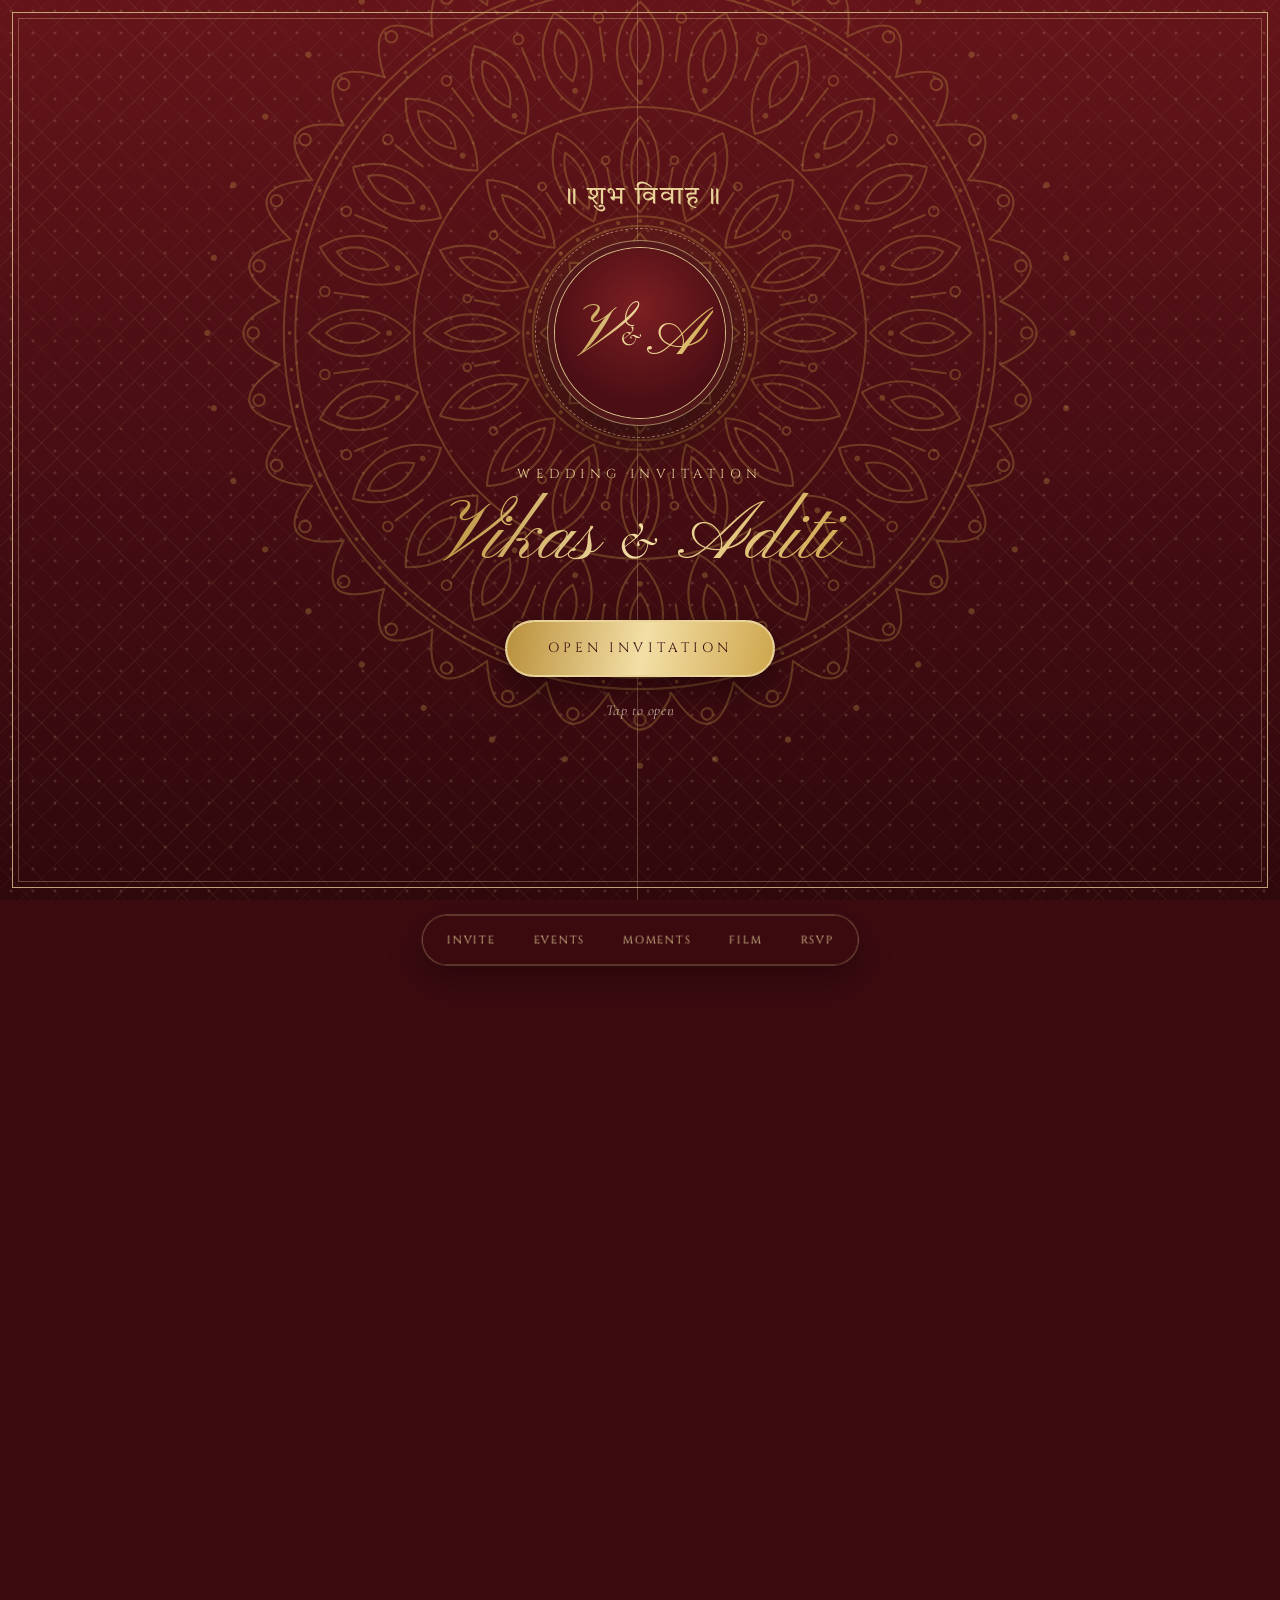
==== commit e35e122a: "chore: serve the wedding invitation on GitHub Pages without a custom domain - Remove CNAME so aniket" ====
--- a/vikas-aditi/index.html
+++ b/vikas-aditi/index.html
@@ -13,7 +13,8 @@
   <meta property="og:type" content="website" />
   <meta property="og:title" content="Vikas &amp; Aditi — Wedding Invitation" />
   <meta property="og:description" content="With the blessings of our families, we invite you to celebrate our wedding." />
-  <meta property="og:image" content="https://www.amhsolutions.xyz/vikas-aditi/assets/og.jpg" />
+  <meta property="og:url" content="https://aniketthakur022.github.io/AMH-Solutions/vikas-aditi/" />
+  <meta property="og:image" content="https://aniketthakur022.github.io/AMH-Solutions/vikas-aditi/assets/og.jpg" />
   <meta property="og:image:width" content="1200" />
   <meta property="og:image:height" content="630" />
   <meta name="twitter:card" content="summary_large_image" />
--- a/vikas-aditi/css/style.css
+++ b/vikas-aditi/css/style.css
@@ -821,6 +821,17 @@
   text-transform: uppercase;
   color: var(--cream);
   margin-bottom: 30px;
+}
+.bigdate span { display: block; }
+.bigdate__day { font-size: .62em; letter-spacing: .4em; color: var(--gold-l); }
+.bigdate__main { margin: 8px 0 6px; font-size: clamp(21px, 6.3vw, 34px); letter-spacing: .12em; white-space: nowrap; }
+.bigdate__when {
+  font-family: var(--f-serif);
+  font-style: italic;
+  font-size: 21px;
+  letter-spacing: .02em;
+  text-transform: none;
+  color: rgba(245, 234, 212, .85);
 }
 .countdown {
   display: grid;
@@ -1061,6 +1072,15 @@
 .chapter__head::before,
 .chapter__head::after { content: ""; flex: 1; max-width: 70px; height: 1px; background: linear-gradient(90deg, transparent, var(--gold)); }
 .chapter__head::after { transform: scaleX(-1); }
+.chapter__note {
+  margin: -12px 0 20px;
+  text-align: center;
+  font-family: var(--f-caps);
+  font-size: 10px;
+  letter-spacing: .32em;
+  text-transform: uppercase;
+  color: var(--gold-d);
+}
 
 .ph {
   position: relative;
@@ -1147,9 +1167,11 @@
 }
 .pgrid__item { aspect-ratio: 2 / 3; border-radius: 16px; box-shadow: 0 14px 30px rgba(59, 11, 16, .16); }
 .pgrid__item.is-down { top: 34px; }
-.pgrid__item:first-child { border-top-left-radius: 90px; }
-.pgrid__item:nth-child(2) { border-top-right-radius: 90px; }
+/* when a grid opens with two tall photos, their outer corners form an arch */
+.pgrid__item:first-child:not(.pgrid__item--wide) { border-top-left-radius: 90px; }
+.pgrid__item:first-child:not(.pgrid__item--wide) + .pgrid__item { border-top-right-radius: 90px; }
 .pgrid__item--wide { grid-column: 1 / -1; aspect-ratio: 3 / 2; margin-top: 34px; }
+.pgrid__item--wide:first-child { margin-top: 0; }
 
 /* =====================================================================
    FILM
@@ -1215,8 +1237,68 @@
   text-shadow: 0 1px 8px rgba(0, 0, 0, .7);
 }
 .film.is-playing .film__play { opacity: 0; pointer-events: none; }
-.film__title { margin-top: 44px; font-family: var(--f-serif); font-style: italic; font-size: 24px; color: var(--gold-l); }
-.film__title + .film { margin-top: 16px; }
+/* several films: title of the one showing + thumbnails to switch */
+.film__now {
+  margin-top: 22px;
+  font-style: italic;
+  font-size: 23px;
+  line-height: 1.25;
+  color: var(--gold-l);
+}
+.film-tabs {
+  display: grid;
+  grid-template-columns: repeat(auto-fit, minmax(92px, 1fr));
+  gap: 12px;
+  max-width: 860px;
+  margin: 20px auto 0;
+}
+.film-tab {
+  display: flex;
+  flex-direction: column;
+  align-items: center;
+  gap: 7px;
+  color: rgba(245, 234, 212, .7);
+  transition: color .35s ease, transform .35s var(--ease);
+}
+.film-tab:active { transform: scale(.97); }
+.film-tab__img {
+  position: relative;
+  display: block;
+  width: 100%;
+  aspect-ratio: 16 / 9;
+  border-radius: 10px;
+  overflow: hidden;
+  background: #000;
+  box-shadow: 0 0 0 1px rgba(234, 212, 154, .35);
+  transition: box-shadow .35s ease;
+}
+.film-tab__img img { width: 100%; height: 100%; object-fit: cover; opacity: .62; transition: opacity .35s ease, transform 1s var(--ease); }
+.film-tab__img i {
+  position: absolute;
+  left: 50%;
+  top: 50%;
+  width: 26px;
+  height: 26px;
+  margin: -13px 0 0 -13px;
+  border-radius: 50%;
+  background: rgba(42, 7, 11, .6);
+  box-shadow: 0 0 0 1px rgba(234, 212, 154, .7);
+}
+.film-tab__img i::before {
+  content: "";
+  position: absolute;
+  left: 10px;
+  top: 8px;
+  border-style: solid;
+  border-width: 5px 0 5px 8px;
+  border-color: transparent transparent transparent var(--gold-xl);
+}
+.film-tab__t { font-style: italic; font-size: 15.5px; line-height: 1.2; }
+.film-tab__d { font-family: var(--f-caps); font-size: 9px; letter-spacing: .22em; }
+.film-tab.is-on { color: var(--gold-xl); }
+.film-tab.is-on .film-tab__img { box-shadow: 0 0 0 2px var(--gold-l), 0 10px 22px rgba(0, 0, 0, .45); }
+.film-tab.is-on .film-tab__img img { opacity: 1; transform: scale(1.05); }
+.film-tab.is-on .film-tab__img i { display: none; }
 
 /* =====================================================================
    CLOSING
@@ -1448,11 +1530,11 @@
   .cflow { --w: 330px; gap: 10px; }
   .ribbon__item { width: 230px; }
   .pgrid { grid-template-columns: repeat(4, 1fr); gap: 18px; padding: 0 40px 44px; }
-  .pgrid__item:first-child { border-top-left-radius: 16px; }
-  .pgrid__item:nth-child(2) { border-top-right-radius: 16px; }
+  /* four columns: a clean, aligned grid (no stagger, no arch corners) */
+  .pgrid__item:first-child:not(.pgrid__item--wide),
+  .pgrid__item:first-child:not(.pgrid__item--wide) + .pgrid__item { border-radius: 16px; }
+  .pgrid__item.is-down { top: 0; }
   .pgrid__item--wide { grid-column: span 2; aspect-ratio: auto; margin-top: 0; }
-  .pgrid__item--wide ~ .pgrid__item.is-down { top: 0; }
-  .pgrid__item--wide ~ .pgrid__item:not(.is-down) { top: 34px; }
   .cd__lbl { font-size: 10px; }
   .dock a { padding: 10px 18px; font-size: 11px; }
   .lightbox__nav--prev { left: 24px; }
@@ -1549,7 +1631,9 @@
   .ribbon__item::before,
   .pgrid__item::before { content: ""; display: block; padding-top: 150%; }
   .pgrid__item--wide::before { padding-top: 66.6%; }
-  .film::before { content: ""; display: block; padding-top: 56.25%; }
+  .film::before,
+  .film-tab__img::before { content: ""; display: block; padding-top: 56.25%; }
+  .film-tab__img img { position: absolute; top: 0; left: 0; }
   .ph img { position: absolute; top: 0; left: 0; }
 }
 
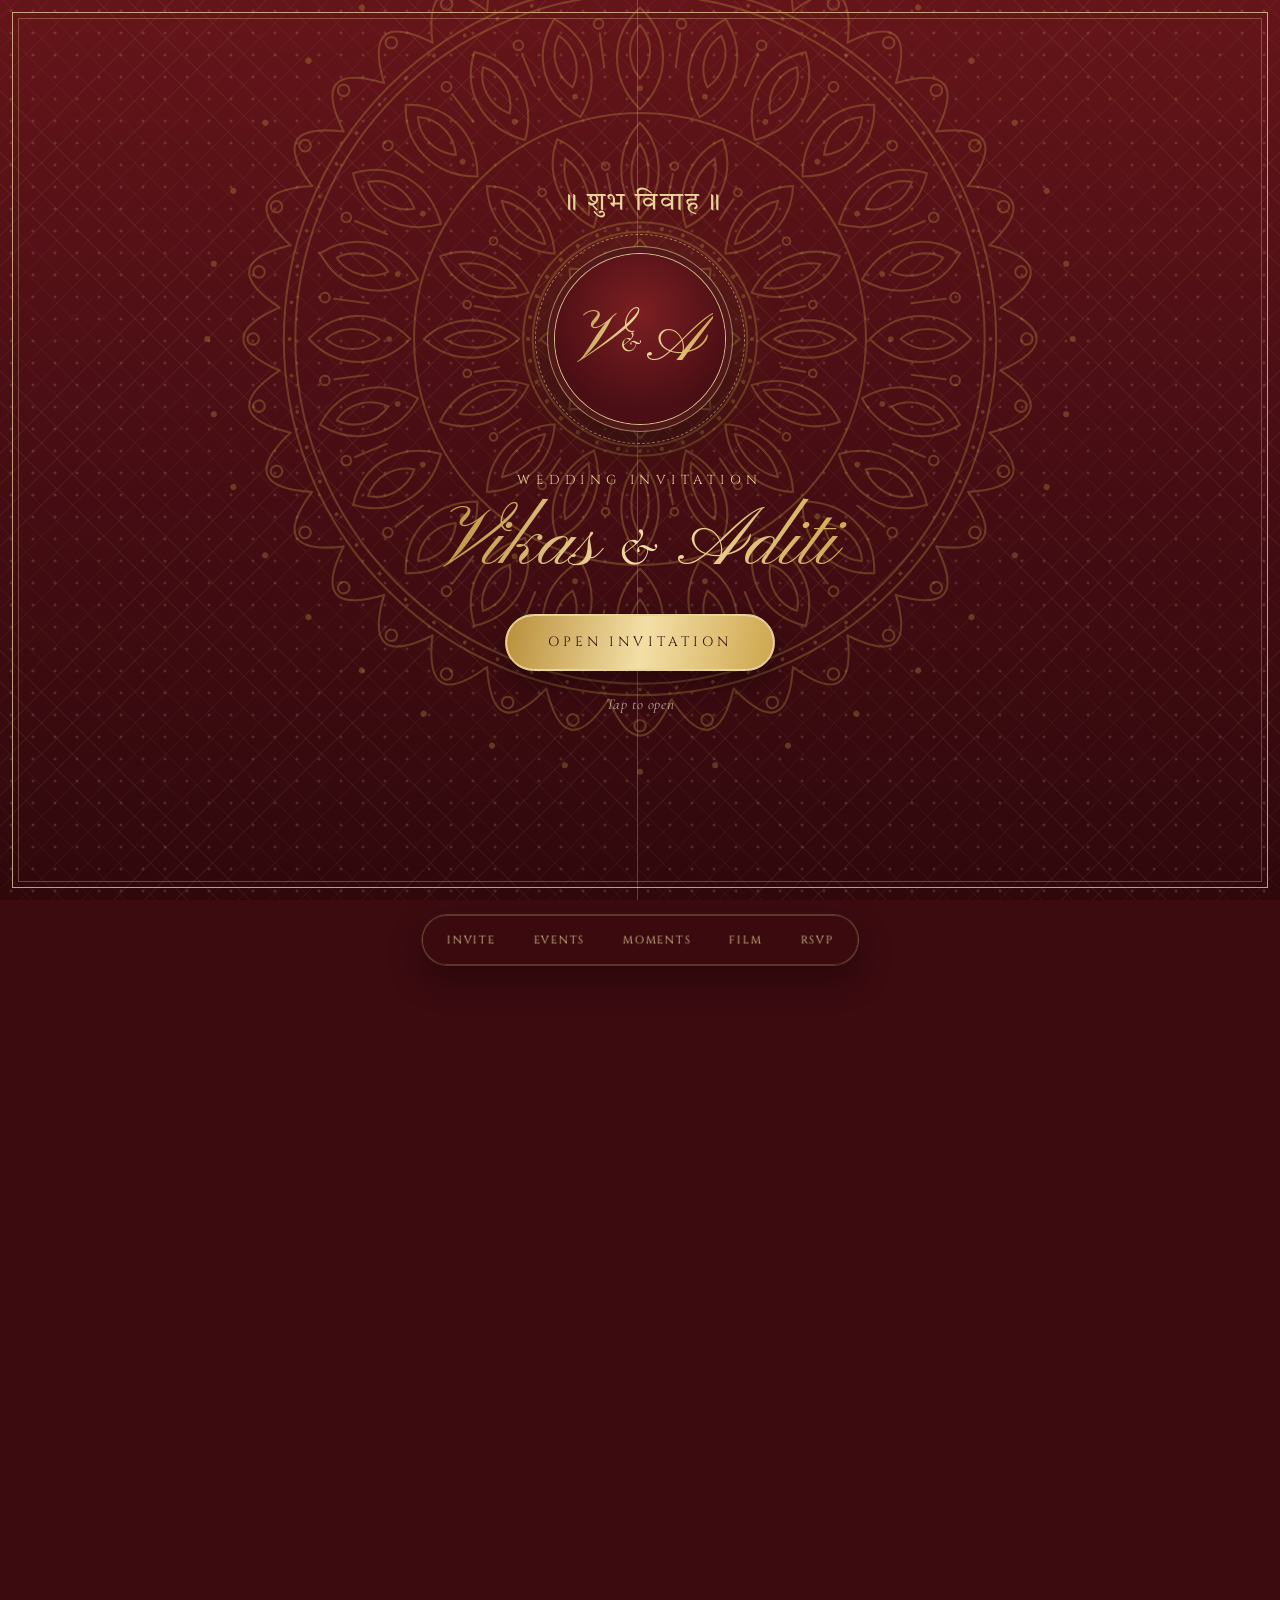
==== commit 5c869938: "feat(wedding): personal guest name on the cover + WhatsApp send helper - A link ending in ?to=Family" ====
--- a/vikas-aditi/index.html
+++ b/vikas-aditi/index.html
@@ -46,6 +46,11 @@
       </div>
       <p class="gate__eyebrow">Wedding Invitation</p>
       <p class="gate__names" data-bind="names"></p>
+      <!-- personal greeting: shown when the link ends with ?to=Family%20Name (see send.html) -->
+      <p class="gate__guest" id="gateGuest" hidden>
+        <span class="gate__guest-label" id="gateGuestLabel"></span>
+        <span class="gate__guest-name" id="gateGuestName"></span>
+      </p>
       <button class="gate__btn" id="openBtn" type="button">
         <span>Open Invitation</span>
       </button>
--- a/vikas-aditi/css/style.css
+++ b/vikas-aditi/css/style.css
@@ -228,6 +228,48 @@
   opacity: 0;
   animation: gate-in 1.1s .9s var(--ease) forwards, shimmer 7s linear infinite;
 }
+/* personal greeting above the button (…/?to=Family%20Name) */
+.gate__guest {
+  position: relative;
+  margin-top: 20px;
+  padding-top: 16px;
+  max-width: 100%;
+  display: flex;
+  flex-direction: column;
+  align-items: center;
+  gap: 6px;
+  opacity: 0;
+  animation: gate-in 1s 1.05s var(--ease) forwards;
+}
+.gate__guest::before {
+  content: "";
+  position: absolute;
+  top: 0;
+  left: 50%;
+  width: 64px;
+  height: 1px;
+  margin-left: -32px;
+  background: linear-gradient(90deg, transparent, var(--gold-l), transparent);
+}
+.gate__guest-label {
+  font-family: var(--f-caps);
+  font-size: 9.5px;
+  letter-spacing: .34em;
+  text-transform: uppercase;
+  color: rgba(234, 212, 154, .85);
+}
+.gate__guest-name {
+  font-family: var(--f-serif), var(--f-deva);
+  font-style: italic;
+  font-weight: 500;
+  font-size: clamp(24px, 7.2vw, 32px);
+  line-height: 1.15;
+  color: var(--gold-xl);
+  max-width: 100%;
+  overflow-wrap: anywhere;
+  text-shadow: 0 2px 14px rgba(20, 2, 4, .5);
+}
+.gate__guest + .gate__btn { margin-top: 22px; }
 .gate__btn {
   position: relative;
   margin-top: 30px;
@@ -1511,6 +1553,10 @@
   .gate__shubh { margin-bottom: 18px; }
   .gate__eyebrow { margin-top: 30px; }
   .gate__btn { margin-top: 20px; }
+  .gate__guest { margin-top: 12px; padding-top: 12px; gap: 4px; }
+  .gate__guest-name { font-size: 22px; }
+  .gate__guest + .gate__btn { margin-top: 16px; }
+  .gate__hint { margin-top: 14px; }
 }
 
 /* =====================================================================
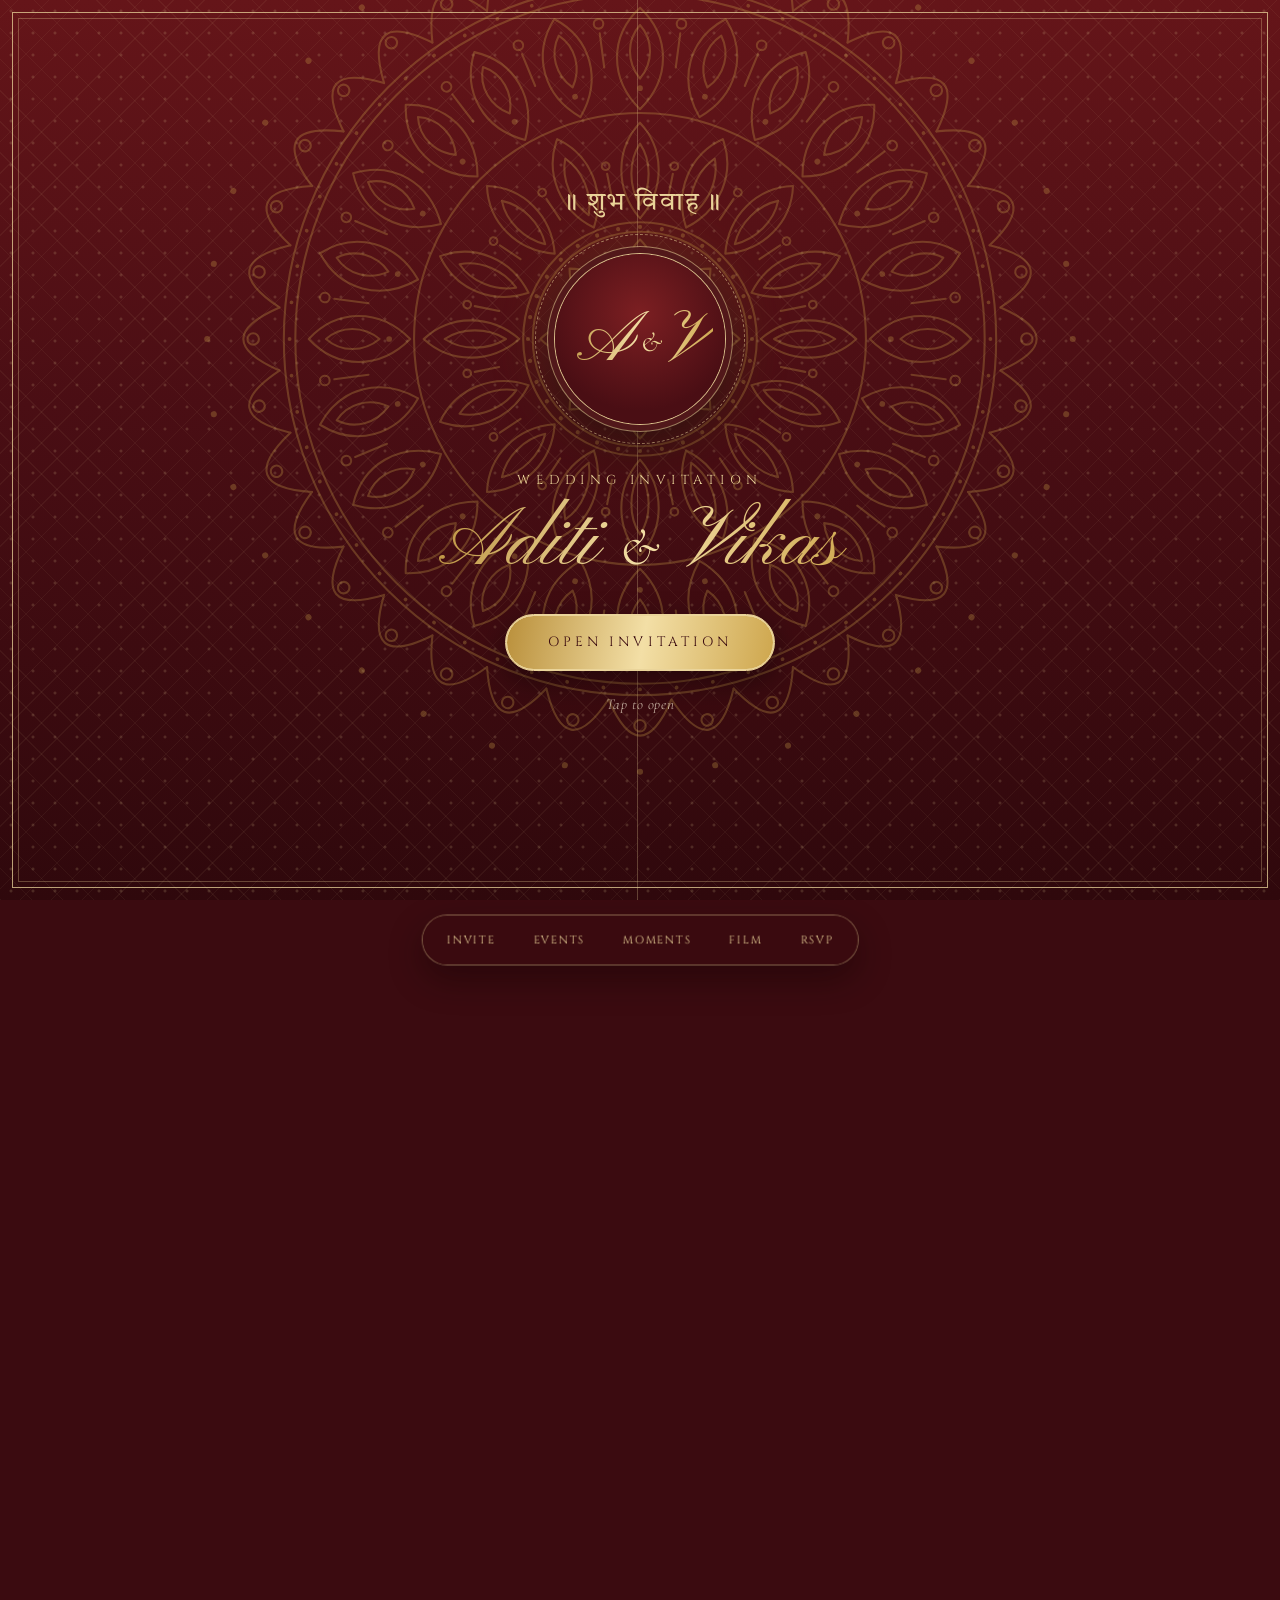
==== commit 34602212: "feat(wedding): bride's name first — "Aditi & Vikas" everywhere - config.js: couple order swapped, so" ====
--- a/vikas-aditi/index.html
+++ b/vikas-aditi/index.html
@@ -1,274 +1,24 @@
 <!DOCTYPE html>
-<html lang="en" class="is-locked">
+<html lang="en">
 <head>
   <meta charset="UTF-8" />
-  <meta name="viewport" content="width=device-width, initial-scale=1, viewport-fit=cover" />
-  <title>Vikas &amp; Aditi — Wedding Invitation</title>
-  <meta name="description" content="With the blessings of our families, we invite you to celebrate our wedding." />
-  <!-- Personal invitation: keep it out of search engines. Remove this line if you want it indexed. -->
+  <meta name="viewport" content="width=device-width, initial-scale=1" />
+  <!-- The invitation moved to ../aditi-vikas/ . This page only forwards links that were sent
+       before the move, keeping any personal name (?to=…) that was on the link. -->
+  <title>Aditi &amp; Vikas — Wedding Invitation</title>
   <meta name="robots" content="noindex, nofollow" />
-  <meta name="theme-color" content="#4E1016" />
-
-  <!-- Link preview (WhatsApp / social). og:image must be an absolute URL. -->
   <meta property="og:type" content="website" />
-  <meta property="og:title" content="Vikas &amp; Aditi — Wedding Invitation" />
+  <meta property="og:title" content="Aditi &amp; Vikas — Wedding Invitation" />
   <meta property="og:description" content="With the blessings of our families, we invite you to celebrate our wedding." />
-  <meta property="og:url" content="https://aniketthakur022.github.io/AMH-Solutions/vikas-aditi/" />
-  <meta property="og:image" content="https://aniketthakur022.github.io/AMH-Solutions/vikas-aditi/assets/og.jpg" />
+  <meta property="og:image" content="https://aniketthakur022.github.io/AMH-Solutions/aditi-vikas/assets/og.jpg" />
   <meta property="og:image:width" content="1200" />
   <meta property="og:image:height" content="630" />
-  <meta name="twitter:card" content="summary_large_image" />
-
-  <link rel="icon" href="data:image/svg+xml,%3Csvg xmlns='http://www.w3.org/2000/svg' viewBox='0 0 64 64'%3E%3Ccircle cx='32' cy='32' r='32' fill='%234E1016'/%3E%3Cg fill='none' stroke='%23E5C777' stroke-width='2.4' stroke-linejoin='round'%3E%3Cpath d='M32 12c6 7 9 14 9 21 0 7-3 12-9 15-6-3-9-8-9-15 0-7 3-14 9-21z'/%3E%3Cpath d='M23 40c-7-2-12-7-13-14 6 0 12 3 14 8M41 40c7-2 12-7 13-14-6 0-12 3-14 8'/%3E%3C/g%3E%3C/svg%3E" />
-
-  <link rel="preconnect" href="https://fonts.googleapis.com" />
-  <link rel="preconnect" href="https://fonts.gstatic.com" crossorigin />
-  <link href="https://fonts.googleapis.com/css2?family=Cinzel:wght@400;500;600&family=Cormorant+Garamond:ital,wght@0,400;0,500;0,600;1,400;1,500&family=Pinyon+Script&family=Tiro+Devanagari+Hindi&display=swap" rel="stylesheet" />
-  <link rel="preload" as="image" href="assets/photos/9018-800.webp"
-        imagesrcset="assets/photos/9018-800.webp 800w, assets/photos/9018-1400.webp 1400w" imagesizes="100vw" />
-  <link rel="stylesheet" href="css/style.css" />
-  <noscript><style>.gate{display:none}html.is-locked,html.is-locked body{overflow:auto;height:auto}</style></noscript>
+  <link rel="canonical" href="https://aniketthakur022.github.io/AMH-Solutions/aditi-vikas/" />
+  <script>location.replace('../aditi-vikas/' + location.search + location.hash);</script>
+  <noscript><meta http-equiv="refresh" content="0; url=../aditi-vikas/" /></noscript>
+  <style>body{margin:0;min-height:100vh;display:grid;place-items:center;background:#4e1016;color:#ead49a;font:20px/1.5 Georgia,serif;text-align:center}a{color:#f7e9bc}</style>
 </head>
 <body>
-
-  <!-- =============== COVER (tap to open) =============== -->
-  <div class="gate" id="gate">
-    <div class="gate__door gate__door--l" aria-hidden="true"></div>
-    <div class="gate__door gate__door--r" aria-hidden="true"></div>
-    <div class="gate__inner">
-      <p class="gate__shubh deva" data-bind="shubh"></p>
-      <div class="gate__sealwrap">
-        <img class="gate__mandala" src="assets/ornaments/mandala.svg" alt="" aria-hidden="true" />
-        <div class="gate__seal" aria-hidden="true">
-          <span class="gate__ring"></span>
-          <span class="gate__mono" data-bind="monogram"></span>
-        </div>
-      </div>
-      <p class="gate__eyebrow">Wedding Invitation</p>
-      <p class="gate__names" data-bind="names"></p>
-      <!-- personal greeting: shown when the link ends with ?to=Family%20Name (see send.html) -->
-      <p class="gate__guest" id="gateGuest" hidden>
-        <span class="gate__guest-label" id="gateGuestLabel"></span>
-        <span class="gate__guest-name" id="gateGuestName"></span>
-      </p>
-      <button class="gate__btn" id="openBtn" type="button">
-        <span>Open Invitation</span>
-      </button>
-      <p class="gate__hint" aria-hidden="true">Tap to open</p>
-    </div>
-  </div>
-
-  <div class="progress" aria-hidden="true"><span id="progressBar"></span></div>
-  <canvas class="petals" id="petals" aria-hidden="true"></canvas>
-
-  <main id="page">
-
-    <!-- =============== HERO =============== -->
-    <header class="hero live" id="top">
-      <div class="hero__bgmandala" aria-hidden="true"><img src="assets/ornaments/mandala.svg" alt="" /></div>
-      <div class="hero__frame"><div class="hero__media" id="heroMedia"></div></div>
-      <div class="hero__shade" aria-hidden="true"></div>
-      <div class="toran" id="toran" aria-hidden="true"></div>
-
-      <div class="hero__content">
-        <p class="hero__eyebrow"><span>We are getting married</span></p>
-        <h1 class="hero__names" id="heroNames"></h1>
-        <svg class="divider divider--light" viewBox="0 0 240 24" aria-hidden="true">
-          <path d="M4 12h86M150 12h86" /><path d="M120 3l9 9-9 9-9-9z" /><path d="M104 12l-5-5-5 5 5 5zM146 12l-5-5-5 5 5 5z" />
-        </svg>
-        <p class="hero__date" id="heroDate"></p>
-        <p class="hero__city" id="heroCity"></p>
-      </div>
-
-      <a class="scroll-cue" href="#invite" aria-label="Scroll to the invitation">
-        <span class="scroll-cue__mouse"></span>
-        <span class="scroll-cue__txt">Scroll</span>
-      </a>
-    </header>
-
-    <!-- =============== INVITATION =============== -->
-    <section class="section live section--ivory" id="invite" data-nav="Invite">
-      <img class="watermark watermark--tr" src="assets/ornaments/mandala-ink.svg" alt="" aria-hidden="true" loading="lazy" />
-      <img class="watermark watermark--bl" src="assets/ornaments/mandala-ink.svg" alt="" aria-hidden="true" loading="lazy" />
-
-      <div class="wrap wrap--narrow center">
-        <p class="invocation deva" data-bind="invocation" data-reveal></p>
-
-        <div class="arch arch--lg" id="inviteArch" data-reveal="zoom"></div>
-
-        <div class="head" data-reveal>
-          <p class="eyebrow">With the blessings of our elders</p>
-          <h2 class="title">With Joyful Hearts</h2>
-          <svg class="divider" viewBox="0 0 240 24" aria-hidden="true">
-            <path d="M4 12h86M150 12h86" /><path d="M120 3l9 9-9 9-9-9z" /><path d="M104 12l-5-5-5 5 5 5zM146 12l-5-5-5 5 5 5z" />
-          </svg>
-        </div>
-
-        <p class="lead" data-reveal>
-          Together with our families, we invite you to share in our happiness
-          as we begin a new chapter of our lives.
-        </p>
-
-        <div class="couple" id="couple"></div>
-
-        <p class="lead lead--sm" data-reveal>
-          Your presence and blessings will make our celebration complete.
-        </p>
-      </div>
-    </section>
-
-    <!-- =============== SAVE THE DATE =============== -->
-    <section class="section live section--maroon" id="date">
-      <div class="sparkles" aria-hidden="true"></div>
-      <img class="bigmandala" src="assets/ornaments/mandala.svg" alt="" aria-hidden="true" loading="lazy" />
-      <div class="wrap wrap--narrow center">
-        <div class="head" data-reveal>
-          <p class="eyebrow">Mark your calendar</p>
-          <h2 class="title">Save the Date</h2>
-          <svg class="divider" viewBox="0 0 240 24" aria-hidden="true">
-            <path d="M4 12h86M150 12h86" /><path d="M120 3l9 9-9 9-9-9z" /><path d="M104 12l-5-5-5 5 5 5zM146 12l-5-5-5 5 5 5z" />
-          </svg>
-        </div>
-        <p class="bigdate" id="bigDate" data-reveal></p>
-        <div class="countdown" id="countdown" data-reveal>
-          <div class="cd"><span class="cd__num" data-cd="days">––</span><span class="cd__lbl">Days</span></div>
-          <div class="cd"><span class="cd__num" data-cd="hours">––</span><span class="cd__lbl">Hours</span></div>
-          <div class="cd"><span class="cd__num" data-cd="minutes">––</span><span class="cd__lbl">Minutes</span></div>
-          <div class="cd"><span class="cd__num" data-cd="seconds">––</span><span class="cd__lbl">Seconds</span></div>
-        </div>
-        <p class="cd-note" id="cdNote" data-reveal></p>
-        <button class="btn btn--gold" id="calBtn" type="button" hidden data-reveal>
-          <svg viewBox="0 0 24 24" aria-hidden="true"><path d="M7 3v3M17 3v3M4 9h16M5 5h14a1 1 0 0 1 1 1v13a1 1 0 0 1-1 1H5a1 1 0 0 1-1-1V6a1 1 0 0 1 1-1zM12 12v5M9.5 14.5h5" /></svg>
-          <span>Add to Calendar</span>
-        </button>
-      </div>
-    </section>
-
-    <!-- =============== EVENTS =============== -->
-    <section class="section live section--ivory" id="events" data-nav="Events">
-      <img class="watermark watermark--tl" src="assets/ornaments/mandala-ink.svg" alt="" aria-hidden="true" loading="lazy" />
-      <div class="wrap">
-        <div class="head center" data-reveal>
-          <p class="eyebrow">Join us for</p>
-          <h2 class="title">The Celebrations</h2>
-          <svg class="divider" viewBox="0 0 240 24" aria-hidden="true">
-            <path d="M4 12h86M150 12h86" /><path d="M120 3l9 9-9 9-9-9z" /><path d="M104 12l-5-5-5 5 5 5zM146 12l-5-5-5 5 5 5z" />
-          </svg>
-        </div>
-        <ol class="timeline" id="timeline"></ol>
-      </div>
-    </section>
-
-    <!-- =============== VENUE (shown only when a venue is set) =============== -->
-    <section class="section section--sand" id="venue" hidden>
-      <div class="wrap wrap--narrow center">
-        <div class="head" data-reveal>
-          <p class="eyebrow">Where we celebrate</p>
-          <h2 class="title">The Venue</h2>
-          <svg class="divider" viewBox="0 0 240 24" aria-hidden="true">
-            <path d="M4 12h86M150 12h86" /><path d="M120 3l9 9-9 9-9-9z" /><path d="M104 12l-5-5-5 5 5 5zM146 12l-5-5-5 5 5 5z" />
-          </svg>
-        </div>
-        <p class="venue__name" id="venueName" data-reveal></p>
-        <p class="venue__addr" id="venueAddr" data-reveal></p>
-        <a class="btn btn--maroon" id="venueMap" target="_blank" rel="noopener" hidden data-reveal>
-          <svg viewBox="0 0 24 24" aria-hidden="true"><path d="M12 21s7-6.2 7-11.5A7 7 0 0 0 5 9.500C5 14.8 12 21 12 21z" /><circle cx="12" cy="9.5" r="2.5" /></svg>
-          <span>Open in Google Maps</span>
-        </a>
-      </div>
-    </section>
-
-    <!-- =============== QUOTE =============== -->
-    <section class="quote" id="quote">
-      <div class="quote__bg" id="quoteBg" data-parallax="0.18"></div>
-      <div class="quote__shade" aria-hidden="true"></div>
-      <blockquote class="quote__text" data-reveal>
-        <span class="quote__mark" aria-hidden="true">“</span>
-        Two hearts, one journey —<br />and it begins with your blessings.
-      </blockquote>
-    </section>
-
-    <!-- =============== GALLERY =============== -->
-    <section class="section live section--ivory section--gallery" id="moments" data-nav="Moments">
-      <div class="wrap">
-        <div class="head center" data-reveal>
-          <p class="eyebrow">Before the big day</p>
-          <h2 class="title">Our Moments</h2>
-          <svg class="divider" viewBox="0 0 240 24" aria-hidden="true">
-            <path d="M4 12h86M150 12h86" /><path d="M120 3l9 9-9 9-9-9z" /><path d="M104 12l-5-5-5 5 5 5zM146 12l-5-5-5 5 5 5z" />
-          </svg>
-        </div>
-      </div>
-      <div id="gallery"></div>
-    </section>
-
-    <!-- =============== FILM =============== -->
-    <section class="section live section--maroon" id="film" data-nav="Film">
-      <div class="sparkles" aria-hidden="true"></div>
-      <div class="wrap center">
-        <div class="head" data-reveal>
-          <p class="eyebrow">Press play</p>
-          <h2 class="title title--sm" id="filmTitle">Our Film</h2>
-          <svg class="divider" viewBox="0 0 240 24" aria-hidden="true">
-            <path d="M4 12h86M150 12h86" /><path d="M120 3l9 9-9 9-9-9z" /><path d="M104 12l-5-5-5 5 5 5zM146 12l-5-5-5 5 5 5z" />
-          </svg>
-        </div>
-        <div id="films"></div>
-      </div>
-    </section>
-
-    <!-- =============== CLOSING =============== -->
-    <section class="closing live" id="rsvp" data-nav="RSVP">
-      <div class="closing__bg" id="closingBg" data-parallax="0.14"></div>
-      <div class="closing__shade" aria-hidden="true"></div>
-      <div class="wrap wrap--narrow center closing__in">
-        <div class="diyas" aria-hidden="true" data-reveal>
-          <span class="diya"><i></i></span><span class="diya diya--lg"><i></i></span><span class="diya"><i></i></span>
-        </div>
-        <div class="head" data-reveal>
-          <p class="eyebrow">With love &amp; gratitude</p>
-          <h2 class="title">We Await You</h2>
-          <svg class="divider" viewBox="0 0 240 24" aria-hidden="true">
-            <path d="M4 12h86M150 12h86" /><path d="M120 3l9 9-9 9-9-9z" /><path d="M104 12l-5-5-5 5 5 5zM146 12l-5-5-5 5 5 5z" />
-          </svg>
-        </div>
-        <p class="lead" data-reveal>
-          We would be honoured to have you with us on our special day.
-        </p>
-        <div class="actions" data-reveal>
-          <a class="btn btn--gold" id="rsvpBtn" target="_blank" rel="noopener" hidden>
-            <svg viewBox="0 0 24 24" aria-hidden="true"><path d="M4 20l1.4-4.200A8 8 0 1 1 8.6 19L4 20z" /><path d="M9 9.500c0 3 2.5 5.5 5.5 5.500l1-1.5-2-1-.800.800c-.900-.400-1.6-1.1-2-2l.800-.800-1-2L9 9.500z" /></svg>
-            <span>RSVP on WhatsApp</span>
-          </a>
-          <button class="btn btn--line" id="shareBtn" type="button">
-            <svg viewBox="0 0 24 24" aria-hidden="true"><circle cx="6" cy="12" r="2.5" /><circle cx="17" cy="6" r="2.5" /><circle cx="17" cy="18" r="2.5" /><path d="M8.2 10.900l6.6-3.700M8.2 13.100l6.6 3.7" /></svg>
-            <span>Share Invitation</span>
-          </button>
-        </div>
-        <p class="closing__names" data-bind="names" data-reveal></p>
-        <p class="closing__shubh deva" data-bind="shubh" data-reveal></p>
-      </div>
-    </section>
-  </main>
-
-  <!-- floating quick-nav -->
-  <nav class="dock" id="dock" aria-label="Sections"></nav>
-  <button class="music" id="musicBtn" type="button" hidden aria-label="Toggle music" aria-pressed="false">
-    <span></span><span></span><span></span><span></span>
-  </button>
-
-  <!-- photo viewer -->
-  <div class="lightbox" id="lightbox" hidden aria-hidden="true" role="dialog" aria-label="Photo viewer">
-    <button class="lightbox__close" type="button" aria-label="Close">×</button>
-    <button class="lightbox__nav lightbox__nav--prev" type="button" aria-label="Previous photo">‹</button>
-    <figure class="lightbox__fig"><img id="lightboxImg" alt="" /></figure>
-    <button class="lightbox__nav lightbox__nav--next" type="button" aria-label="Next photo">›</button>
-    <p class="lightbox__count" id="lightboxCount"></p>
-  </div>
-
-  <div class="toast" id="toast" role="status" aria-live="polite"></div>
-
-  <script src="js/config.js"></script>
-  <script src="js/main.js"></script>
+  <p><a href="../aditi-vikas/">Open the invitation</a></p>
 </body>
 </html>
